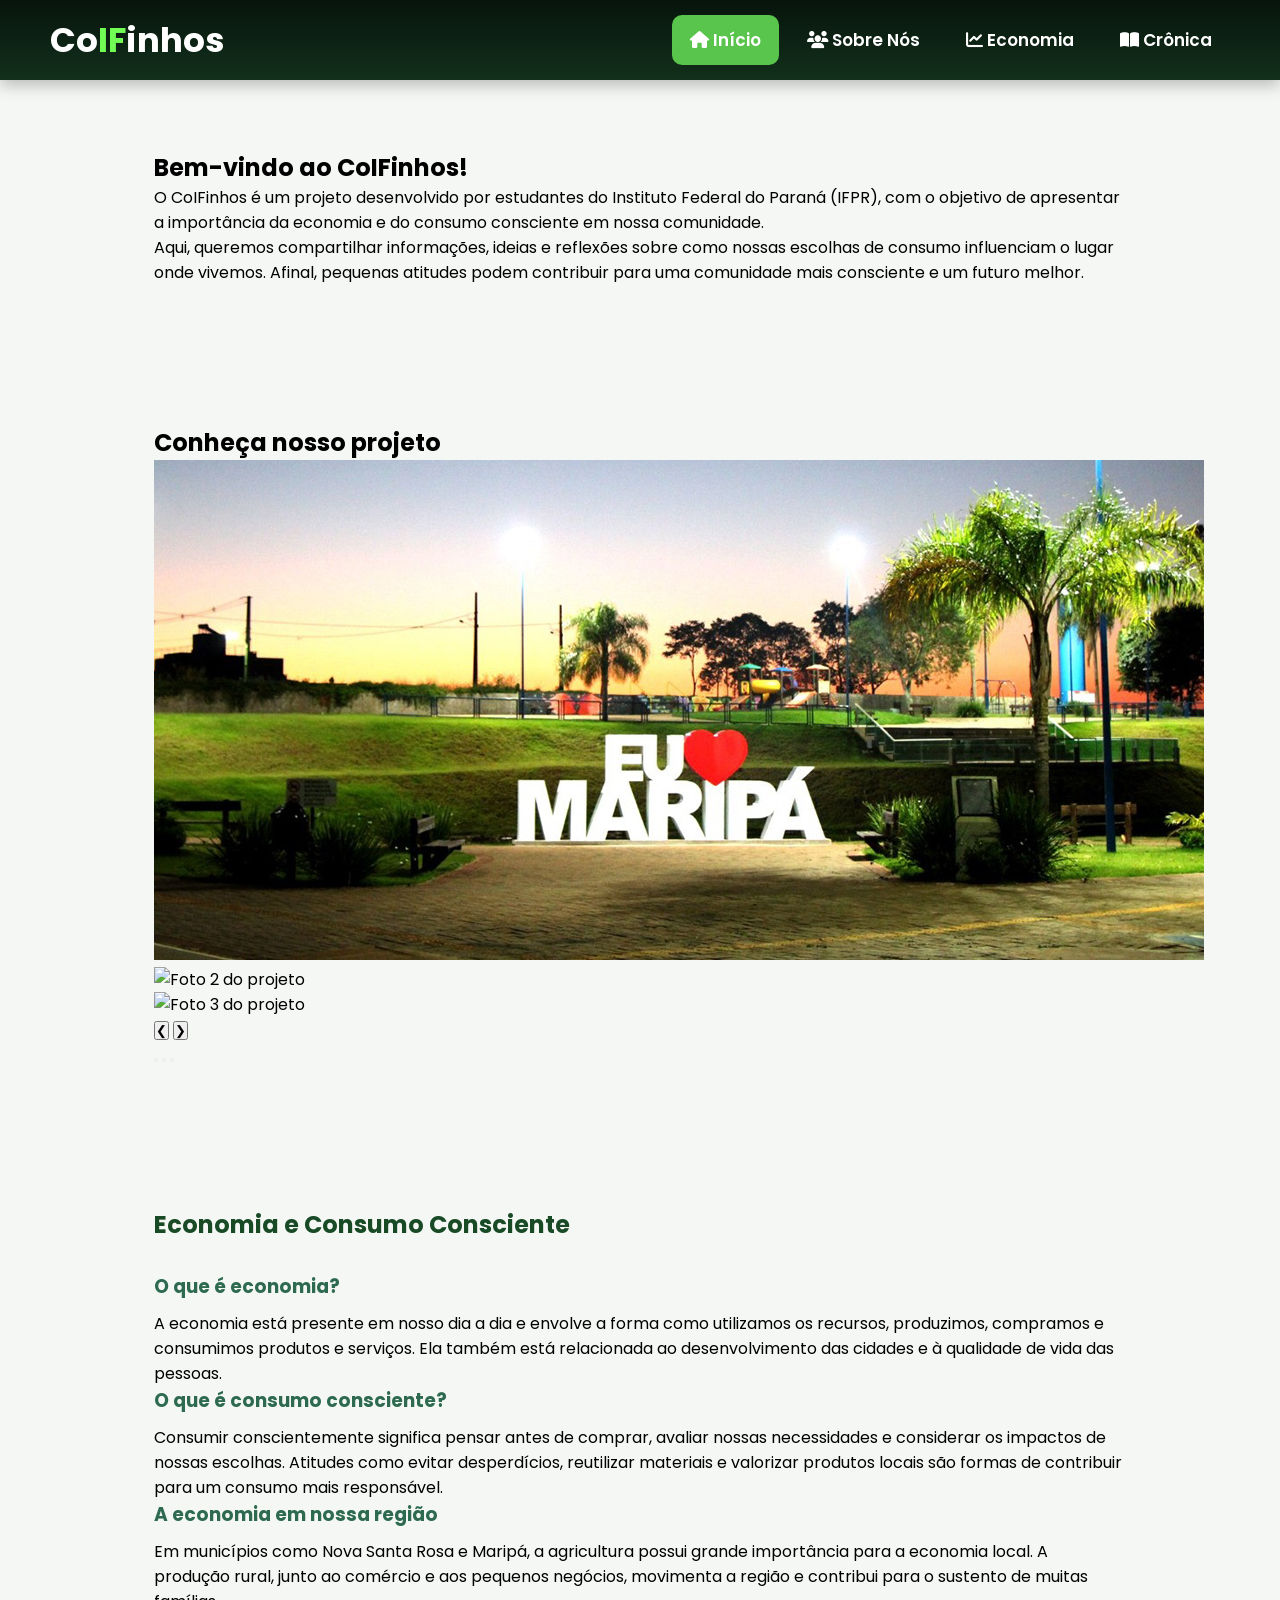
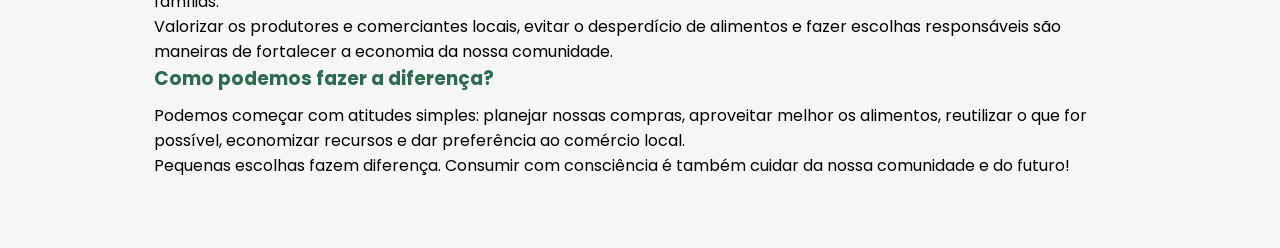
==== index.html @ 4907caf8 "Update index.html" ====
<!DOCTYPE html>
<html lang="pt-BR">

<head>
    <meta charset="UTF-8">
    <meta name="viewport" content="width=device-width, initial-scale=1.0">

    <title>CoIFinhos</title>

    <link href="https://fonts.googleapis.com/css2?family=Poppins:wght@300;400;600;700&display=swap" rel="stylesheet">

    <link rel="stylesheet" href="https://cdnjs.cloudflare.com/ajax/libs/font-awesome/6.6.0/css/all.min.css">

    <link rel="stylesheet" href="style.css">
</head>

<body>

    <header>

        <nav class="navbar">

            <h1 class="logo">Co<span>IF</span>inhos</h1>

            <ul>

                <!-- INÍCIO -->
                <li>
                    <a href="index.html" class="ativo">
                        <i class="fa-solid fa-house"></i>
                        Início
                    </a>
                </li>

                <!-- SOBRE NÓS -->
                <li class="dropdown">

                    <a href="#">
                        <i class="fa-solid fa-users"></i>
                        Sobre Nós
                    </a>

                    <ul class="submenu">

                        <li>
                            <a href="Bruno.html">Bruno</a>
                        </li>

                        <li>
                            <a href="Camile.html">Camile</a>
                        </li>

                        <li>
                            <a href="Eduarda.html">Eduarda</a>
                        </li>

                    </ul>

                </li>

                <!-- ECONOMIA -->
                <li>
                    <a href="#economia">
                        <i class="fa-solid fa-chart-line"></i>
                        Economia
                    </a>
                </li>

                <!-- CRÔNICA -->
                <li>
                    <a href="Cronica.html">
                        <i class="fa-solid fa-book-open"></i>
                        Crônica
                    </a>
                </li>

            </ul>

        </nav>

    </header>

    
<main>

    <!-- INTRODUÇÃO -->
    <section id="inicio" class="introducao">
        <h1>Bem-vindo ao CoIFinhos!</h1>

        <p>
            O CoIFinhos é um projeto desenvolvido por estudantes do
            Instituto Federal do Paraná (IFPR), com o objetivo de
            apresentar a importância da economia e do consumo consciente
            em nossa comunidade.
        </p>

        <p>
            Aqui, queremos compartilhar informações, ideias e reflexões
            sobre como nossas escolhas de consumo influenciam o lugar
            onde vivemos. Afinal, pequenas atitudes podem contribuir
            para uma comunidade mais consciente e um futuro melhor.
        </p>
    </section>


    
<!-- CARROSSEL DE FOTOS -->
<section class="secao-carrossel">
    <h2>Conheça nosso projeto</h2>

    <div class="carousel">
        <div class="carousel-track" id="track">

            <div class="carousel-slide">
                <img src="imagens/fotomaripa.jpg" alt="Foto 1 do projeto">
            </div>

            <div class="carousel-slide">
                <img src="imagens/fotonsr.jpg" alt="Foto 2 do projeto">
            </div>

            <div class="carousel-slide">
                <img src="imagens/IMG_8883.jpg" alt="Foto 3 do projeto">
            </div>

        </div>

        <button class="btn prev" id="prevBtn">&#10094;</button>
        <button class="btn next" id="nextBtn">&#10095;</button>

        <div class="indicators" id="indicators">
            <button class="dot active" data-index="0"></button>
            <button class="dot" data-index="1"></button>
            <button class="dot" data-index="2"></button>
        </div>
    </div>
</section>




    <!-- ECONOMIA E CONSUMO CONSCIENTE -->
    <section id="economia" class="economia">
        <h2>Economia e Consumo Consciente</h2>

        <h3>O que é economia?</h3>

        <p>
            A economia está presente em nosso dia a dia e envolve a forma
            como utilizamos os recursos, produzimos, compramos e
            consumimos produtos e serviços. Ela também está relacionada
            ao desenvolvimento das cidades e à qualidade de vida das
            pessoas.
        </p>

        <h3>O que é consumo consciente?</h3>

        <p>
            Consumir conscientemente significa pensar antes de comprar,
            avaliar nossas necessidades e considerar os impactos de
            nossas escolhas. Atitudes como evitar desperdícios,
            reutilizar materiais e valorizar produtos locais são formas
            de contribuir para um consumo mais responsável.
        </p>

        <h3>A economia em nossa região</h3>

        <p>
            Em municípios como Nova Santa Rosa e Maripá, a agricultura
            possui grande importância para a economia local. A produção
            rural, junto ao comércio e aos pequenos negócios, movimenta
            a região e contribui para o sustento de muitas famílias.
        </p>

        <p>
            Valorizar os produtores e comerciantes locais, evitar o
            desperdício de alimentos e fazer escolhas responsáveis são
            maneiras de fortalecer a economia da nossa comunidade.
        </p>

        <h3>Como podemos fazer a diferença?</h3>

        <p>
            Podemos começar com atitudes simples: planejar nossas
            compras, aproveitar melhor os alimentos, reutilizar o que
            for possível, economizar recursos e dar preferência ao
            comércio local.
        </p>

        <p class="frase-final">
            Pequenas escolhas fazem diferença. Consumir com consciência
            é também cuidar da nossa comunidade e do futuro!
        </p>
    </section>

</main>
---- style.css ----
*{
    margin:0;
    padding:0;
    box-sizing:border-box;
}

html{
    scroll-behavior:smooth;
}

body{
    font-family:'Poppins',sans-serif;
    background:#f4f7f4;
}

/* Barra */

.navbar{
    background:linear-gradient(180deg,#07140c,#12301b);
    height:80px;
    display:flex;
    justify-content:space-between;
    align-items:center;
    padding:0 50px;
    box-shadow:0 5px 15px rgba(0,0,0,.25);
    position:sticky;
    top:0;
    z-index:1000;
}

/* Logo */

.logo{
    color:white;
    font-size:34px;
}

.logo span{
    color:#72ff55;
}

/* Menu */

.navbar ul{
    list-style:none;
    display:flex;
    align-items:center;
    gap:10px;
}

.navbar ul li{
    position:relative;
}

.navbar a{
    text-decoration:none;
    color:white;
    font-size:17px;
    font-weight:600;
    padding:12px 18px;
    border-radius:10px;
    display:block;
    transition:.3s;
}

.navbar a:hover{
    background:rgba(255,255,255,.15);
}

.ativo{
    background:#59c54d;
}

/* Submenu */

.submenu{
    display:none !important;
    position:absolute;
    top:52px;
    left:0;
    background:white;
    border-radius:10px;
    min-width:180px;
    box-shadow:0 5px 20px rgba(0,0,0,.2);
    overflow:hidden;
}

.dropdown:hover .submenu{
    display:block !important;
}

.submenu li{
    width:100%;
}

.submenu a{
    color:#184a25;
    padding:12px;
}

.submenu a:hover{
    background:#dff5df;
}

/* Conteúdo */

section{
    padding:70px 12%;
}

.inicio{
    text-align:center;
}

.inicio h2{
    font-size:38px;
    color:#184a25;
}

.inicio p{
    margin-top:20px;
    font-size:18px;
    color:#555;
}

#sobre h2,
#economia h2{
    margin-bottom:30px;
    color:#184a25;
}

h3{
    margin-bottom:10px;
    color:#2d6a4f;
}

.pagina-sobre section{
    padding:25px 28px;
}

.pagina-sobre #sobre{
    padding-bottom:10px;
}

.pagina-sobre #onde-vivemos{
    padding-top:10px;
}

.pagina-sobre #sobre h2,
.pagina-sobre #onde-vivemos h2{
    margin-bottom:25px;
    color:#184a25;
}

.pagina-sobre h3{
    margin-bottom:10px;
    color:#2d6a4f;
}

.pagina-sobre h4{
    margin-bottom:3px;
}

.pagina-sobre p{
    margin-bottom:5px;
}

.objetivo {
    max-width: 900px;
    margin: 30px auto;
    padding: 0 20px;
    text-align: justify;
    line-height: 1.8;
    font-family: 'Poppins', sans-serif;
    font-size: 16px;
}
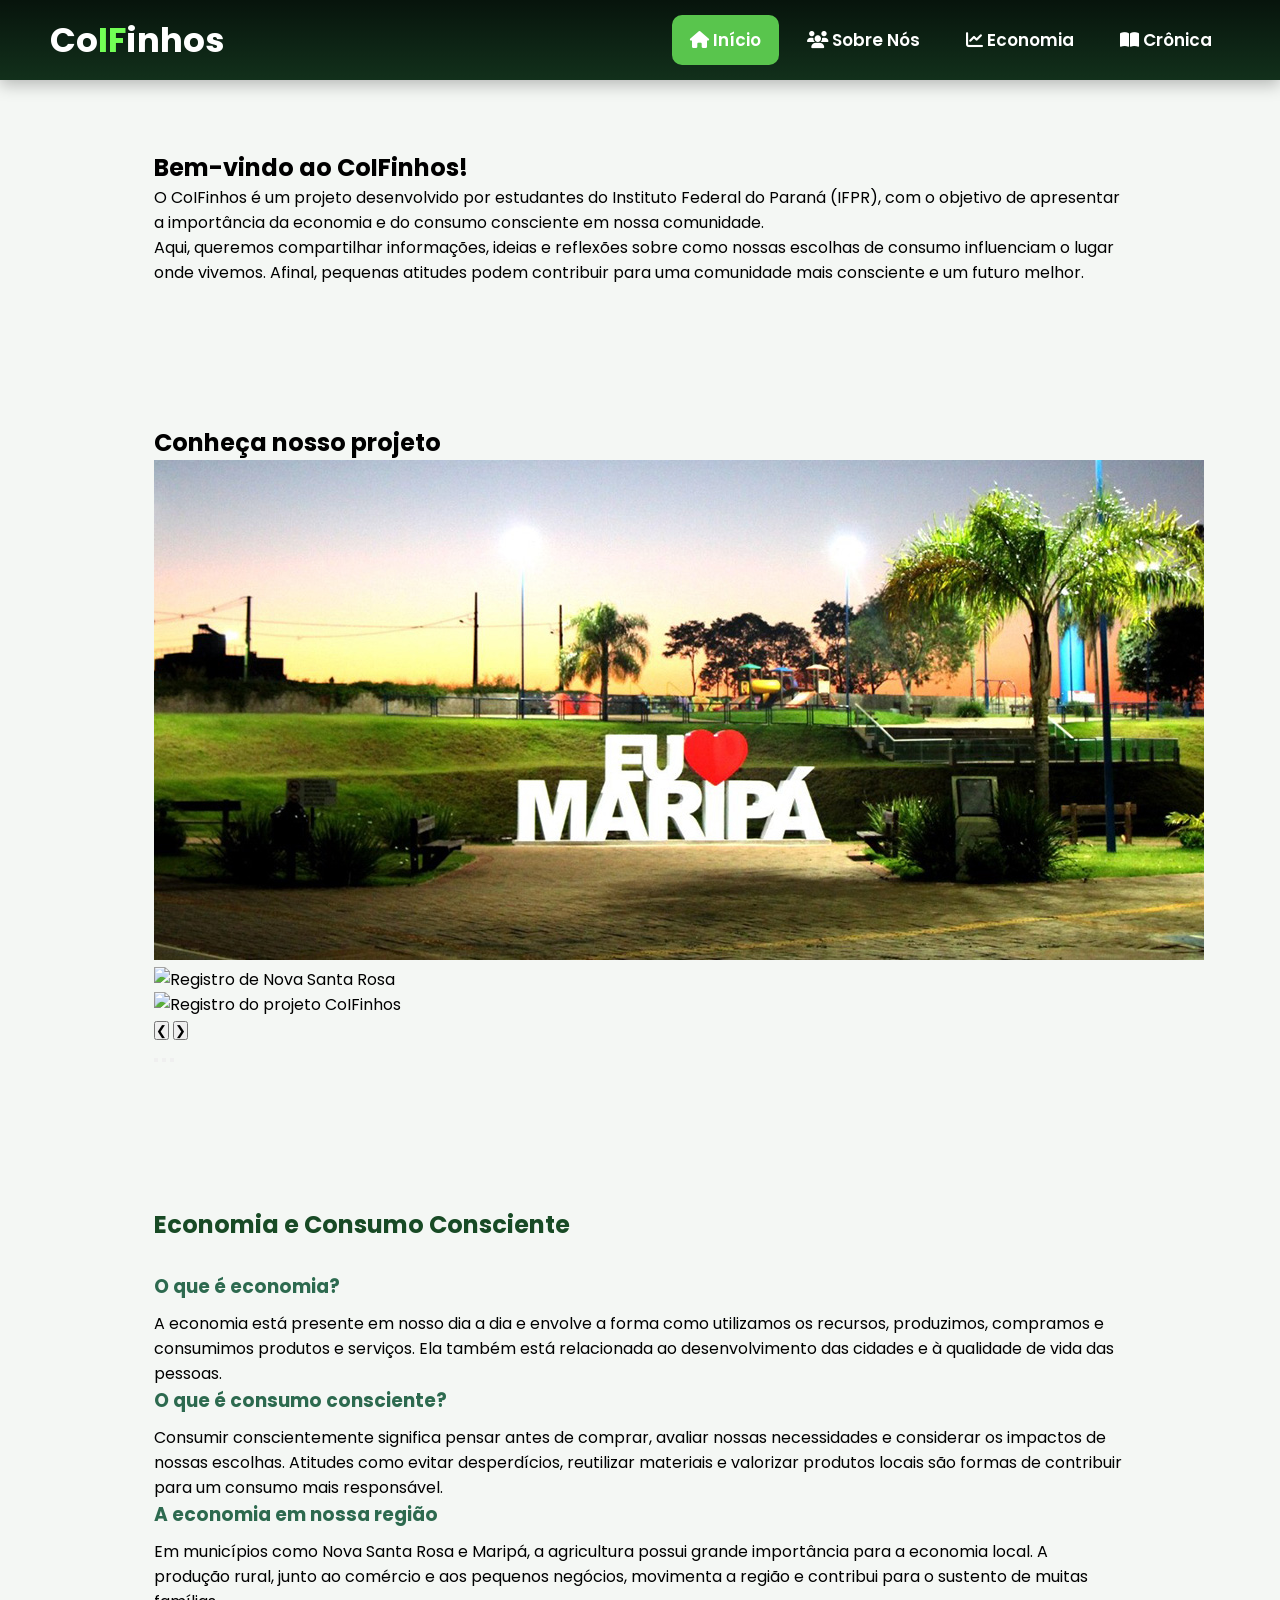
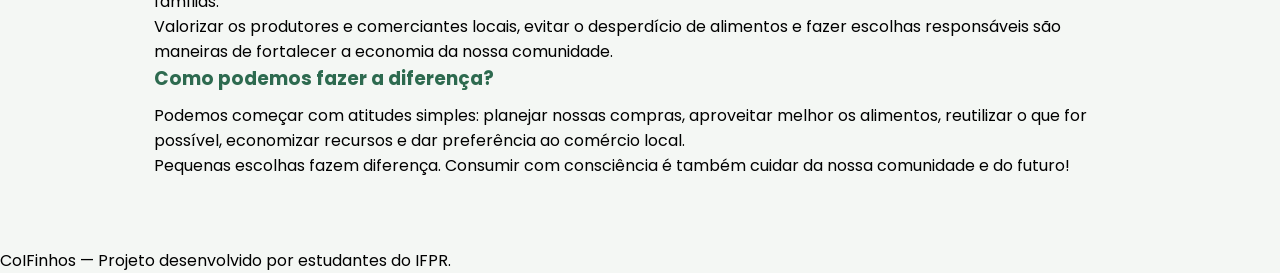
==== commit 84093db2: "Update index.html" ====
--- a/index.html
+++ b/index.html
@@ -13,79 +13,61 @@
     <link rel="stylesheet" href="https://cdnjs.cloudflare.com/ajax/libs/font-awesome/6.6.0/css/all.min.css">
 
     <link rel="stylesheet" href="style.css">
+
+    <script src="script.js" defer></script>
 </head>
 
 <body>
 
-    <header>
+<header>
+    <nav class="navbar">
 
-        <nav class="navbar">
+        <h1 class="logo">Co<span>IF</span>inhos</h1>
 
-            <h1 class="logo">Co<span>IF</span>inhos</h1>
+        <ul>
+            <li>
+                <a href="index.html" class="ativo">
+                    <i class="fa-solid fa-house"></i>
+                    Início
+                </a>
+            </li>
 
-            <ul>
+            <li class="dropdown">
+                <a href="#">
+                    <i class="fa-solid fa-users"></i>
+                    Sobre Nós
+                </a>
 
-                <!-- INÍCIO -->
-                <li>
-                    <a href="index.html" class="ativo">
-                        <i class="fa-solid fa-house"></i>
-                        Início
-                    </a>
-                </li>
+                <ul class="submenu">
+                    <li><a href="Bruno.html">Bruno</a></li>
+                    <li><a href="Camile.html">Camile</a></li>
+                    <li><a href="Eduarda.html">Eduarda</a></li>
+                </ul>
+            </li>
 
-                <!-- SOBRE NÓS -->
-                <li class="dropdown">
+            <li>
+                <a href="#economia">
+                    <i class="fa-solid fa-chart-line"></i>
+                    Economia
+                </a>
+            </li>
 
-                    <a href="#">
-                        <i class="fa-solid fa-users"></i>
-                        Sobre Nós
-                    </a>
+            <li>
+                <a href="Cronica.html">
+                    <i class="fa-solid fa-book-open"></i>
+                    Crônica
+                </a>
+            </li>
+        </ul>
 
-                    <ul class="submenu">
+    </nav>
+</header>
 
-                        <li>
-                            <a href="Bruno.html">Bruno</a>
-                        </li>
-
-                        <li>
-                            <a href="Camile.html">Camile</a>
-                        </li>
-
-                        <li>
-                            <a href="Eduarda.html">Eduarda</a>
-                        </li>
-
-                    </ul>
-
-                </li>
-
-                <!-- ECONOMIA -->
-                <li>
-                    <a href="#economia">
-                        <i class="fa-solid fa-chart-line"></i>
-                        Economia
-                    </a>
-                </li>
-
-                <!-- CRÔNICA -->
-                <li>
-                    <a href="Cronica.html">
-                        <i class="fa-solid fa-book-open"></i>
-                        Crônica
-                    </a>
-                </li>
-
-            </ul>
-
-        </nav>
-
-    </header>
-
-    
 <main>
 
     <!-- INTRODUÇÃO -->
     <section id="inicio" class="introducao">
+
         <h1>Bem-vindo ao CoIFinhos!</h1>
 
         <p>
@@ -101,47 +83,53 @@
             onde vivemos. Afinal, pequenas atitudes podem contribuir
             para uma comunidade mais consciente e um futuro melhor.
         </p>
+
     </section>
 
+    <!-- CARROSSEL -->
+    <section class="secao-carrossel">
 
-    
-<!-- CARROSSEL DE FOTOS -->
-<section class="secao-carrossel">
-    <h2>Conheça nosso projeto</h2>
+        <h2>Conheça nosso projeto</h2>
 
-    <div class="carousel">
-        <div class="carousel-track" id="track">
+        <div class="carousel">
 
-            <div class="carousel-slide">
-                <img src="imagens/fotomaripa.jpg" alt="Foto 1 do projeto">
+            <div class="carousel-track" id="track">
+
+                <div class="carousel-slide">
+                    <img src="imagens/fotomaripa.jpg" alt="Registro de Maripá">
+                </div>
+
+                <div class="carousel-slide">
+                    <img src="imagens/fotonsr.jpg" alt="Registro de Nova Santa Rosa">
+                </div>
+
+                <div class="carousel-slide">
+                    <img src="imagens/IMG_8883.jpg" alt="Registro do projeto CoIFinhos">
+                </div>
+
             </div>
 
-            <div class="carousel-slide">
-                <img src="imagens/fotonsr.jpg" alt="Foto 2 do projeto">
-            </div>
+            <button class="btn prev" id="prevBtn" aria-label="Foto anterior">
+                &#10094;
+            </button>
 
-            <div class="carousel-slide">
-                <img src="imagens/IMG_8883.jpg" alt="Foto 3 do projeto">
+            <button class="btn next" id="nextBtn" aria-label="Próxima foto">
+                &#10095;
+            </button>
+
+            <div class="indicators" id="indicators">
+                <button class="dot active" data-index="0" aria-label="Foto 1"></button>
+                <button class="dot" data-index="1" aria-label="Foto 2"></button>
+                <button class="dot" data-index="2" aria-label="Foto 3"></button>
             </div>
 
         </div>
 
-        <button class="btn prev" id="prevBtn">&#10094;</button>
-        <button class="btn next" id="nextBtn">&#10095;</button>
-
-        <div class="indicators" id="indicators">
-            <button class="dot active" data-index="0"></button>
-            <button class="dot" data-index="1"></button>
-            <button class="dot" data-index="2"></button>
-        </div>
-    </div>
-</section>
-
-
-
+    </section>
 
     <!-- ECONOMIA E CONSUMO CONSCIENTE -->
     <section id="economia" class="economia">
+
         <h2>Economia e Consumo Consciente</h2>
 
         <h3>O que é economia?</h3>
@@ -192,10 +180,14 @@
             Pequenas escolhas fazem diferença. Consumir com consciência
             é também cuidar da nossa comunidade e do futuro!
         </p>
+
     </section>
 
 </main>
 
+<footer>
+    <p>CoIFinhos — Projeto desenvolvido por estudantes do IFPR.</p>
+</footer>
 
-
-   
+</body>
+</html>
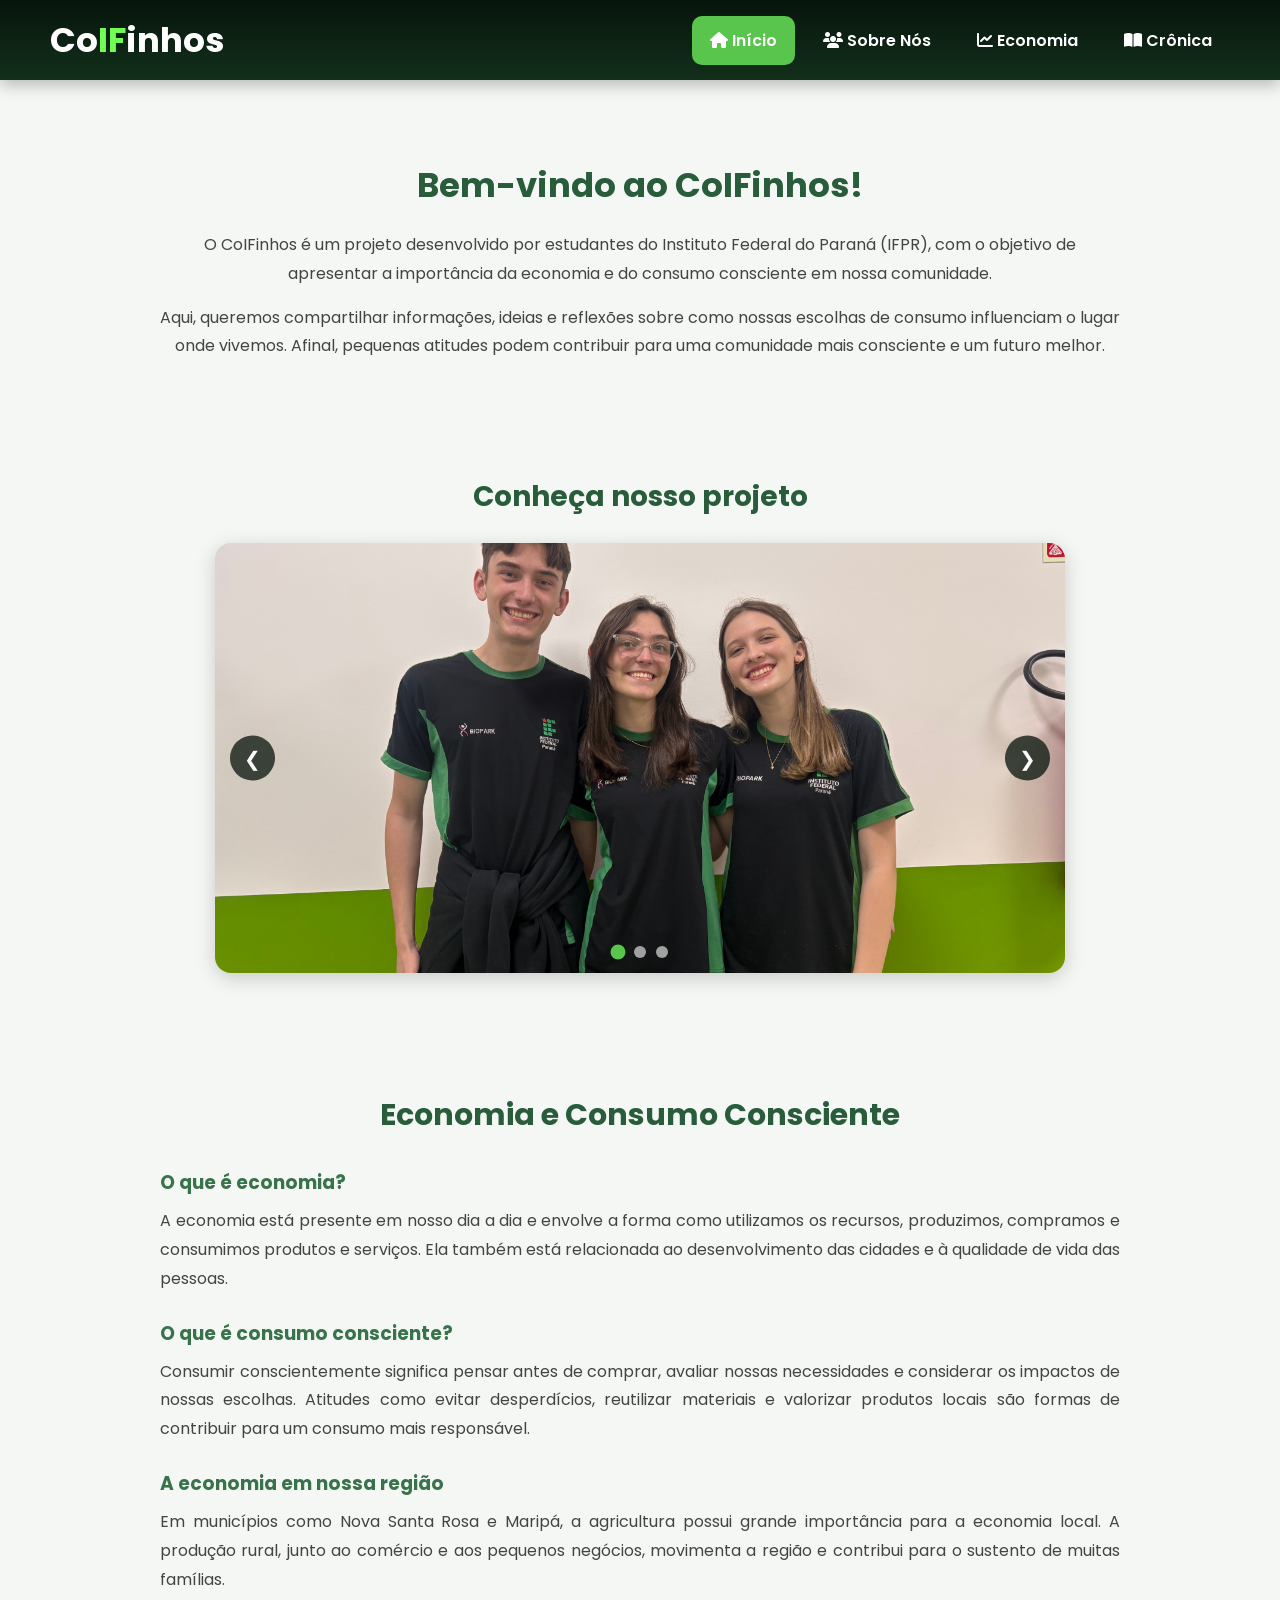
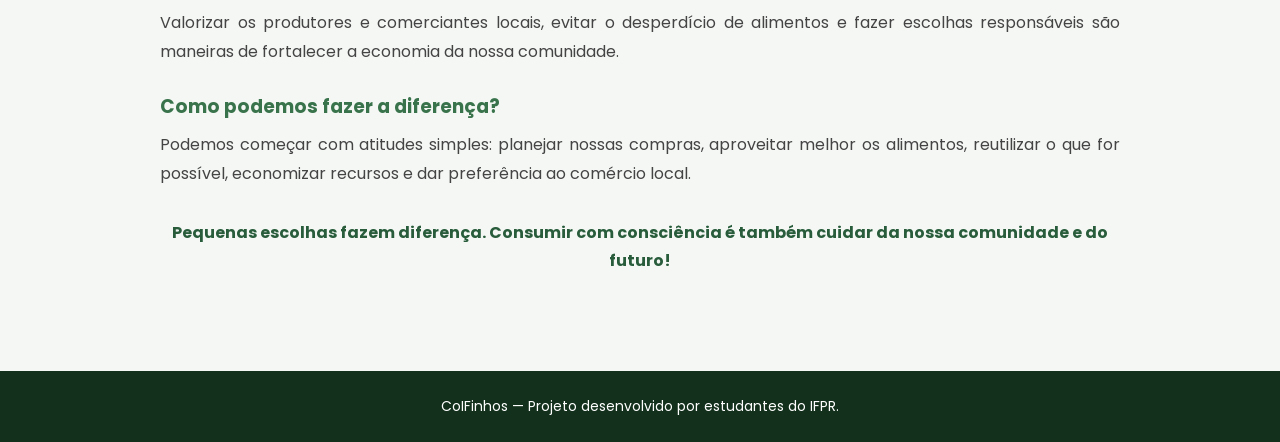
==== commit 01680bb1: "Update index.html" ====
--- a/index.html
+++ b/index.html
@@ -95,17 +95,18 @@
 
             <div class="carousel-track" id="track">
 
+                 <div class="carousel-slide">
+                    <img src="imagens/IMG_8883.jpeg" alt="Registro do projeto CoIFinhos">
+                </div>
+
                 <div class="carousel-slide">
                     <img src="imagens/fotomaripa.jpg" alt="Registro de Maripá">
                 </div>
 
                 <div class="carousel-slide">
-                    <img src="imagens/fotonsr.jpg" alt="Registro de Nova Santa Rosa">
+                    <img src="imagens/fotonsr.webp" alt="Registro de Nova Santa Rosa">
                 </div>
-
-                <div class="carousel-slide">
-                    <img src="imagens/IMG_8883.jpg" alt="Registro do projeto CoIFinhos">
-                </div>
+                
 
             </div>
 
--- a/style.css
+++ b/style.css
@@ -1,176 +1,403 @@
-*{
-    margin:0;
-    padding:0;
-    box-sizing:border-box;
-}
-
-html{
-    scroll-behavior:smooth;
-}
-
-body{
-    font-family:'Poppins',sans-serif;
-    background:#f4f7f4;
-}
-
-/* Barra */
-
-.navbar{
-    background:linear-gradient(180deg,#07140c,#12301b);
-    height:80px;
-    display:flex;
-    justify-content:space-between;
-    align-items:center;
-    padding:0 50px;
-    box-shadow:0 5px 15px rgba(0,0,0,.25);
-    position:sticky;
-    top:0;
-    z-index:1000;
-}
-
-/* Logo */
-
-.logo{
-    color:white;
-    font-size:34px;
-}
-
-.logo span{
-    color:#72ff55;
-}
-
-/* Menu */
-
-.navbar ul{
-    list-style:none;
-    display:flex;
-    align-items:center;
-    gap:10px;
-}
-
-.navbar ul li{
-    position:relative;
-}
-
-.navbar a{
-    text-decoration:none;
-    color:white;
-    font-size:17px;
-    font-weight:600;
-    padding:12px 18px;
-    border-radius:10px;
-    display:block;
-    transition:.3s;
-}
-
-.navbar a:hover{
-    background:rgba(255,255,255,.15);
-}
-
-.ativo{
-    background:#59c54d;
-}
-
-/* Submenu */
-
-.submenu{
-    display:none !important;
-    position:absolute;
-    top:52px;
-    left:0;
-    background:white;
-    border-radius:10px;
-    min-width:180px;
-    box-shadow:0 5px 20px rgba(0,0,0,.2);
-    overflow:hidden;
-}
-
-.dropdown:hover .submenu{
-    display:block !important;
-}
-
-.submenu li{
-    width:100%;
-}
-
-.submenu a{
-    color:#184a25;
-    padding:12px;
-}
-
-.submenu a:hover{
-    background:#dff5df;
-}
-
-/* Conteúdo */
-
-section{
-    padding:70px 12%;
-}
-
-.inicio{
-    text-align:center;
-}
-
-.inicio h2{
-    font-size:38px;
-    color:#184a25;
-}
-
-.inicio p{
-    margin-top:20px;
-    font-size:18px;
-    color:#555;
-}
-
-#sobre h2,
-#economia h2{
-    margin-bottom:30px;
-    color:#184a25;
-}
-
-h3{
-    margin-bottom:10px;
-    color:#2d6a4f;
-}
-
-.pagina-sobre section{
-    padding:25px 28px;
-}
-
-.pagina-sobre #sobre{
-    padding-bottom:10px;
-}
-
-.pagina-sobre #onde-vivemos{
-    padding-top:10px;
-}
-
-.pagina-sobre #sobre h2,
-.pagina-sobre #onde-vivemos h2{
-    margin-bottom:25px;
-    color:#184a25;
-}
-
-.pagina-sobre h3{
-    margin-bottom:10px;
-    color:#2d6a4f;
-}
-
-.pagina-sobre h4{
-    margin-bottom:3px;
-}
-
-.pagina-sobre p{
-    margin-bottom:5px;
-}
-
-.objetivo {
-    max-width: 900px;
-    margin: 30px auto;
-    padding: 0 20px;
+
+/* CONFIGURAÇÕES GERAIS */
+* {
+    margin: 0;
+    padding: 0;
+    box-sizing: border-box;
+}
+
+html {
+    scroll-behavior: smooth;
+}
+
+body {
+    font-family: 'Poppins', sans-serif;
+    background: #f4f7f4;
+    color: #444;
+}
+
+section {
+    padding: 70px 12%;
+}
+
+/* BARRA DE NAVEGAÇÃO */
+.navbar {
+    background: linear-gradient(180deg, #07140c, #12301b);
+    min-height: 80px;
+    display: flex;
+    justify-content: space-between;
+    align-items: center;
+    padding: 12px 50px;
+    box-shadow: 0 5px 15px rgba(0,0,0,.25);
+    position: sticky;
+    top: 0;
+    z-index: 1000;
+}
+
+/* LOGO */
+.logo {
+    color: white;
+    font-size: 34px;
+}
+
+.logo span {
+    color: #72ff55;
+}
+
+/* MENU PRINCIPAL */
+.navbar > ul {
+    list-style: none;
+    display: flex;
+    align-items: center;
+    gap: 10px;
+}
+
+.navbar > ul > li {
+    position: relative;
+}
+
+.navbar a {
+    text-decoration: none;
+    color: white;
+    font-size: 16px;
+    font-weight: 600;
+    padding: 12px 18px;
+    border-radius: 10px;
+    display: block;
+    transition: .3s;
+}
+
+.navbar a:hover {
+    background: rgba(255,255,255,.15);
+}
+
+.navbar a.ativo {
+    background: #59c54d;
+}
+
+/* SUBMENU */
+.navbar .submenu {
+    display: none;
+    position: absolute;
+    top: 100%;
+    left: 0;
+    background: white;
+    border-radius: 10px;
+    min-width: 180px;
+    box-shadow: 0 5px 20px rgba(0,0,0,.2);
+    list-style: none;
+    overflow: hidden;
+    padding: 5px 0;
+}
+
+.dropdown:hover .submenu,
+.dropdown:focus-within .submenu {
+    display: block;
+}
+
+.submenu li {
+    width: 100%;
+}
+
+.navbar .submenu a {
+    color: #184a25;
+    padding: 12px 16px;
+}
+
+.navbar .submenu a:hover {
+    background: #dff5df;
+}
+
+/* INTRODUÇÃO */
+.introducao {
+    max-width: 1000px;
+    margin: 40px auto;
+    padding: 40px 20px;
+    text-align: center;
+}
+
+.introducao h1 {
+    color: #285c3b;
+    margin-bottom: 20px;
+    font-size: 34px;
+}
+
+.introducao p {
+    line-height: 1.8;
+    margin-bottom: 15px;
+    font-size: 16px;
+}
+
+/* CARROSSEL */
+.secao-carrossel {
+    max-width: 1000px;
+    margin: 30px auto 60px;
+    padding: 20px;
+    text-align: center;
+}
+
+.secao-carrossel h2 {
+    color: #285c3b;
+    margin-bottom: 25px;
+    font-size: 28px;
+}
+
+.carousel {
+    position: relative;
+    width: 100%;
+    max-width: 850px;
+    height: 430px;
+    margin: auto;
+    overflow: hidden;
+    border-radius: 16px;
+    box-shadow: 0 5px 20px rgba(0,0,0,.18);
+    background: #e5eee6;
+}
+
+.carousel-track {
+    display: flex;
+    height: 100%;
+    transition: transform .5s ease-in-out;
+}
+
+.carousel-slide {
+    min-width: 100%;
+    height: 100%;
+}
+
+.carousel-slide img {
+    width: 100%;
+    height: 100%;
+    display: block;
+    object-fit: cover;
+}
+
+/* BOTÕES DO CARROSSEL */
+.carousel .btn {
+    position: absolute;
+    top: 50%;
+    transform: translateY(-50%);
+    width: 45px;
+    height: 45px;
+    border: none;
+    border-radius: 50%;
+    background: rgba(7,20,12,.75);
+    color: white;
+    font-size: 20px;
+    cursor: pointer;
+    transition: .3s;
+    z-index: 2;
+}
+
+.carousel .btn:hover {
+    background: #59c54d;
+}
+
+.carousel .prev {
+    left: 15px;
+}
+
+.carousel .next {
+    right: 15px;
+}
+
+/* INDICADORES */
+.indicators {
+    position: absolute;
+    bottom: 15px;
+    left: 50%;
+    transform: translateX(-50%);
+    display: flex;
+    gap: 10px;
+    z-index: 2;
+}
+
+.dot {
+    width: 12px;
+    height: 12px;
+    border: none;
+    border-radius: 50%;
+    background: rgba(255,255,255,.6);
+    cursor: pointer;
+    transition: .3s;
+}
+
+.dot.active {
+    background: #59c54d;
+    transform: scale(1.25);
+}
+
+/* ECONOMIA */
+.economia {
+    max-width: 1000px;
+    margin: 40px auto;
+    padding: 40px 20px;
+}
+
+.economia h2 {
+    color: #285c3b;
+    text-align: center;
+    margin-bottom: 30px;
+    font-size: 30px;
+}
+
+.economia h3 {
+    color: #39734b;
+    margin-top: 25px;
+    margin-bottom: 10px;
+}
+
+.economia p {
+    line-height: 1.8;
+    margin-bottom: 15px;
     text-align: justify;
+}
+
+.frase-final {
+    color: #285c3b;
+    font-weight: bold;
+    text-align: center !important;
+    margin-top: 30px;
+}
+
+/* PÁGINAS INDIVIDUAIS */
+.pagina-sobre section {
+    padding: 30px 12%;
+}
+
+.pagina-sobre #sobre {
+    padding-bottom: 20px;
+}
+
+.pagina-sobre #onde-vivemos {
+    padding-top: 20px;
+    padding-bottom: 60px;
+}
+
+.pagina-sobre h2 {
+    margin-bottom: 25px;
+    color: #184a25;
+    font-size: 28px;
+}
+
+.pagina-sobre h3 {
+    margin-bottom: 15px;
+    color: #2d6a4f;
+    font-size: 23px;
+}
+
+.pagina-sobre h4 {
+    margin-top: 20px;
+    margin-bottom: 5px;
+    color: #285c3b;
+}
+
+.pagina-sobre p {
     line-height: 1.8;
-    font-family: 'Poppins', sans-serif;
+    margin-bottom: 12px;
+    text-align: justify;
+}
+
+/* CRÔNICA */
+#cronica {
+    padding: 70px 12%;
+}
+
+#cronica h2 {
+    margin-bottom: 30px;
+    color: #184a25;
+}
+
+.conteudo-cronica {
+    max-width: 1000px;
+    margin: auto;
+    padding: 20px 0;
+}
+
+.conteudo-cronica h3 {
+    color: #184a25;
+    font-size: 24px;
+    margin-bottom: 20px;
+    text-align: center;
+}
+
+.conteudo-cronica p {
+    color: #555;
     font-size: 16px;
-}
+    line-height: 1.9;
+    text-align: justify;
+}
+
+/* RODAPÉ */
+footer {
+    background: #12301b;
+    color: white;
+    text-align: center;
+    padding: 25px 15px;
+    font-size: 14px;
+}
+
+/* RESPONSIVIDADE */
+@media (max-width: 768px) {
+
+    .navbar {
+        flex-direction: column;
+        gap: 12px;
+        padding: 15px;
+    }
+
+    .logo {
+        font-size: 30px;
+    }
+
+    .navbar > ul {
+        flex-wrap: wrap;
+        justify-content: center;
+        gap: 3px;
+    }
+
+    .navbar a {
+        font-size: 13px;
+        padding: 10px;
+    }
+
+    .carousel {
+        height: 280px;
+    }
+
+    .introducao h1 {
+        font-size: 27px;
+    }
+
+    .secao-carrossel h2 {
+        font-size: 23px;
+    }
+
+    .pagina-sobre section,
+    section {
+        padding: 35px 7%;
+    }
+
+    .economia h2 {
+        font-size: 25px;
+    }
+}
+
+@media (max-width: 450px) {
+
+    .carousel {
+        height: 220px;
+    }
+
+    .carousel .btn {
+        width: 35px;
+        height: 35px;
+        font-size: 16px;
+    }
+
+    .navbar a {
+        font-size: 12px;
+        padding: 8px;
+    }
+}
+
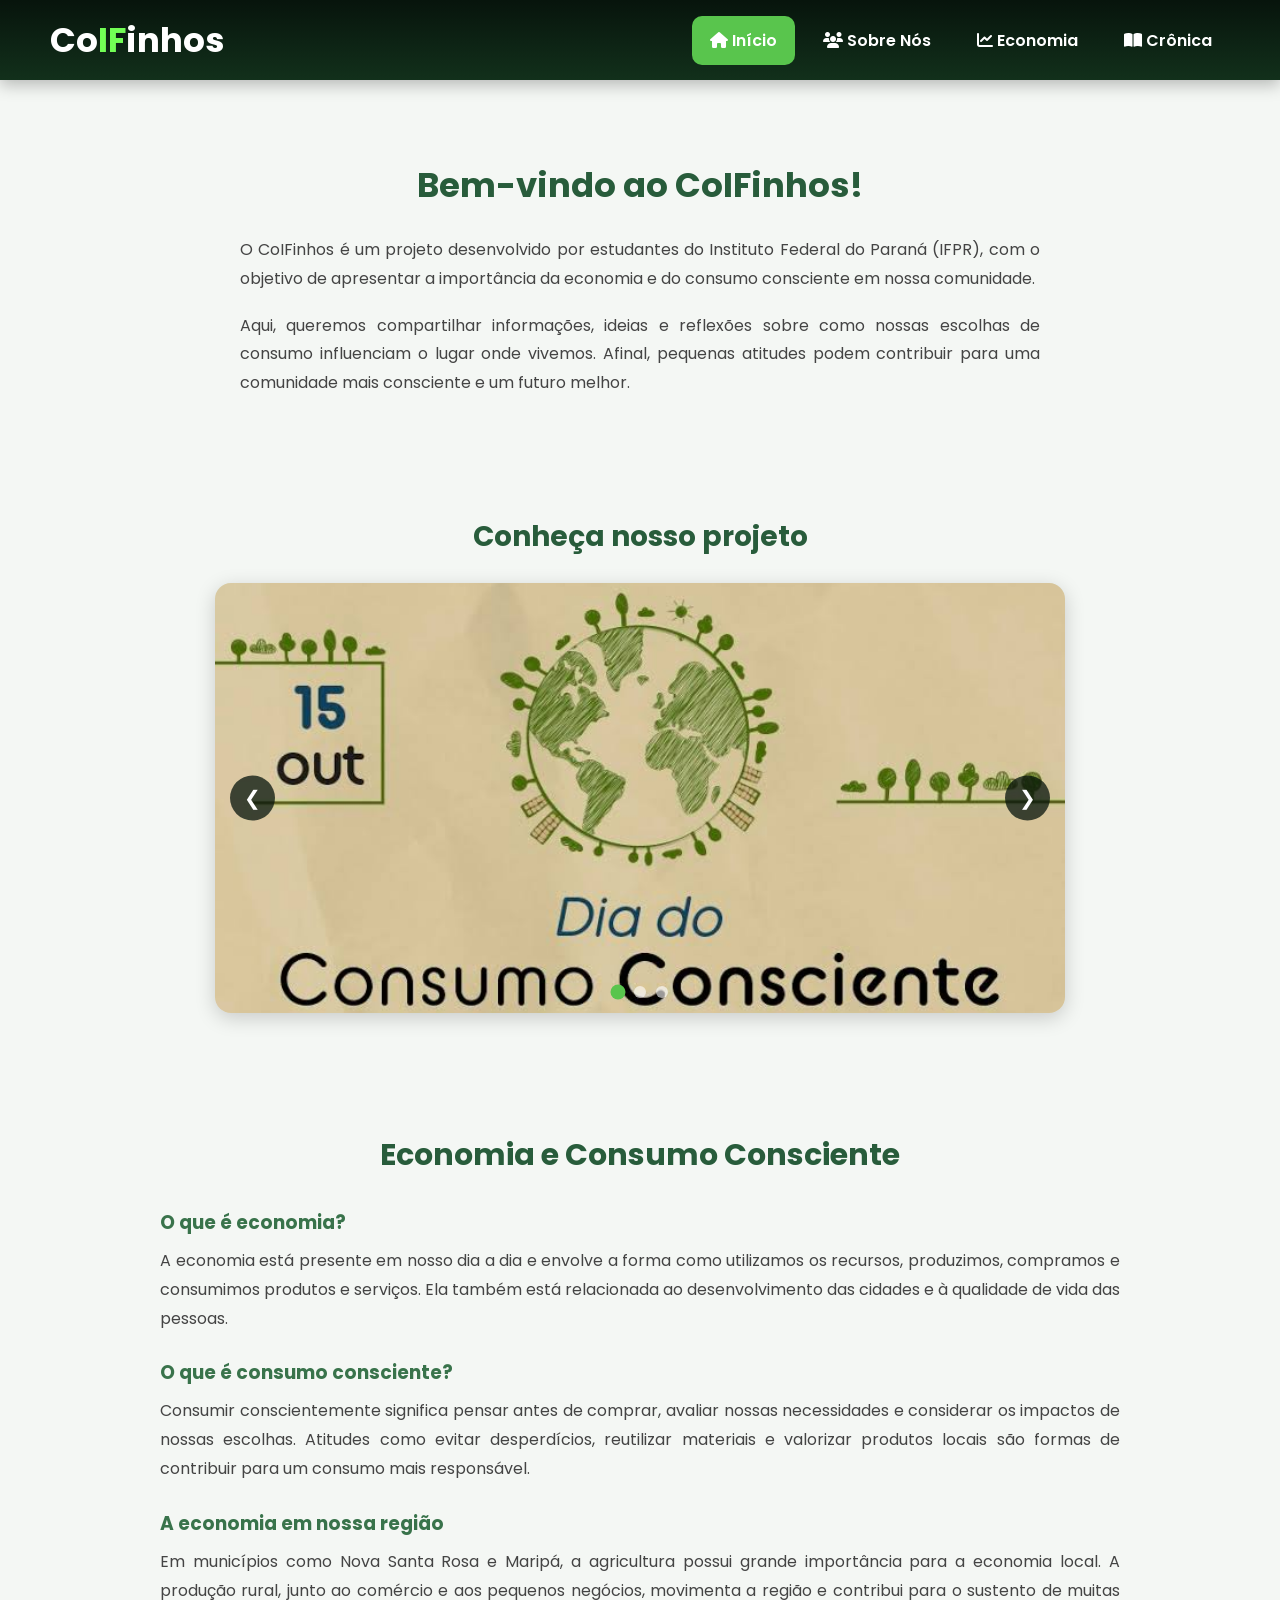
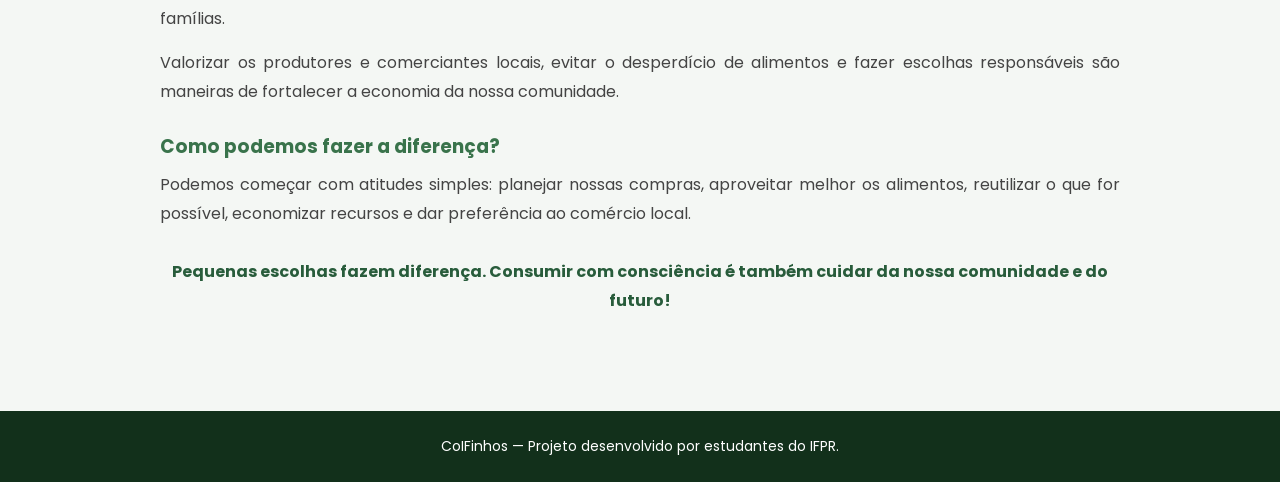
==== commit 019f9813: "Update index.html" ====
--- a/index.html
+++ b/index.html
@@ -96,6 +96,10 @@
             <div class="carousel-track" id="track">
 
                  <div class="carousel-slide">
+                    <img src="imagens/1000054167.jpg" alt="Registro consumo consciente">
+                </div>
+
+                 <div class="carousel-slide">
                     <img src="imagens/IMG_8883.jpeg" alt="Registro do projeto CoIFinhos">
                 </div>
 
--- a/style.css
+++ b/style.css
@@ -110,23 +110,26 @@
 
 /* INTRODUÇÃO */
 .introducao {
-    max-width: 1000px;
+    max-width: 900px;
     margin: 40px auto;
-    padding: 40px 20px;
+    padding: 40px 30px;
     text-align: center;
 }
 
 .introducao h1 {
     color: #285c3b;
-    margin-bottom: 20px;
+    margin-bottom: 25px;
     font-size: 34px;
 }
 
 .introducao p {
+    max-width: 800px;
+    margin: 0 auto 18px;
     line-height: 1.8;
-    margin-bottom: 15px;
     font-size: 16px;
-}
+    text-align: justify;
+}
+
 
 /* CARROSSEL */
 .secao-carrossel {
@@ -170,7 +173,30 @@
     height: 100%;
     display: block;
     object-fit: cover;
-}
+} 
+
+/* AJUSTE INDIVIDUAL DAS FOTOS */
+
+/* Foto consumo consciente */
+.carousel-slide:nth-child(1) img {
+    object-position: center;
+}  
+
+/* Foto nós três */
+.carousel-slide:nth-child(2) img {
+    object-position: center 35%;
+}
+
+/* Foto Maripá */
+.carousel-slide:nth-child(3) img {
+    object-position: center;
+}
+
+/* Foto Nova Santa Rosa */
+.carousel-slide:nth-child(4) img {
+    object-position: center 85%;
+}  
+
 
 /* BOTÕES DO CARROSSEL */
 .carousel .btn {
@@ -337,7 +363,31 @@
     font-size: 14px;
 }
 
+
 /* RESPONSIVIDADE */
+
+/* Ajustes para telas médias */
+@media (max-width: 900px) {
+
+    .navbar {
+        padding: 12px 20px;
+    }
+
+    .navbar a {
+        padding: 10px;
+        font-size: 14px;
+    }
+
+    section {
+        padding: 50px 7%;
+    }
+
+    .carousel {
+        height: 380px;
+    }
+}
+
+/* Ajustes para celulares e tablets */
 @media (max-width: 768px) {
 
     .navbar {
@@ -358,35 +408,59 @@
 
     .navbar a {
         font-size: 13px;
-        padding: 10px;
-    }
-
-    .carousel {
-        height: 280px;
+        padding: 9px;
+    }
+
+    .introducao {
+        margin: 20px auto;
+        padding: 30px 20px;
     }
 
     .introducao h1 {
-        font-size: 27px;
+        font-size: clamp(25px, 5vw, 32px);
+    }
+
+    .introducao p,
+    .economia p {
+        font-size: 15px;
+    }
+
+    .secao-carrossel {
+        padding: 20px 7%;
     }
 
     .secao-carrossel h2 {
         font-size: 23px;
+    }
+
+    .carousel {
+        height: 300px;
+    }
+
+    .economia h2 {
+        font-size: 25px;
     }
 
     .pagina-sobre section,
     section {
         padding: 35px 7%;
     }
-
-    .economia h2 {
-        font-size: 25px;
-    }
-}
-
+}
+
+/* Ajustes para celulares pequenos */
 @media (max-width: 450px) {
 
+    .logo {
+        font-size: 27px;
+    }
+
+    .navbar a {
+        font-size: 12px;
+        padding: 8px;
+    }
+
     .carousel {
-        height: 220px;
+        height: 230px;
     }
 
     .carousel .btn {
@@ -395,9 +469,20 @@
         font-size: 16px;
     }
 
-    .navbar a {
+    .introducao h1 {
+        font-size: 25px;
+    }
+
+    .introducao p,
+    .economia p {
+        font-size: 14px;
+    }
+
+    .economia h2 {
+        font-size: 23px;
+    }
+
+    footer {
         font-size: 12px;
-        padding: 8px;
-    }
-}
-
+    }
+}
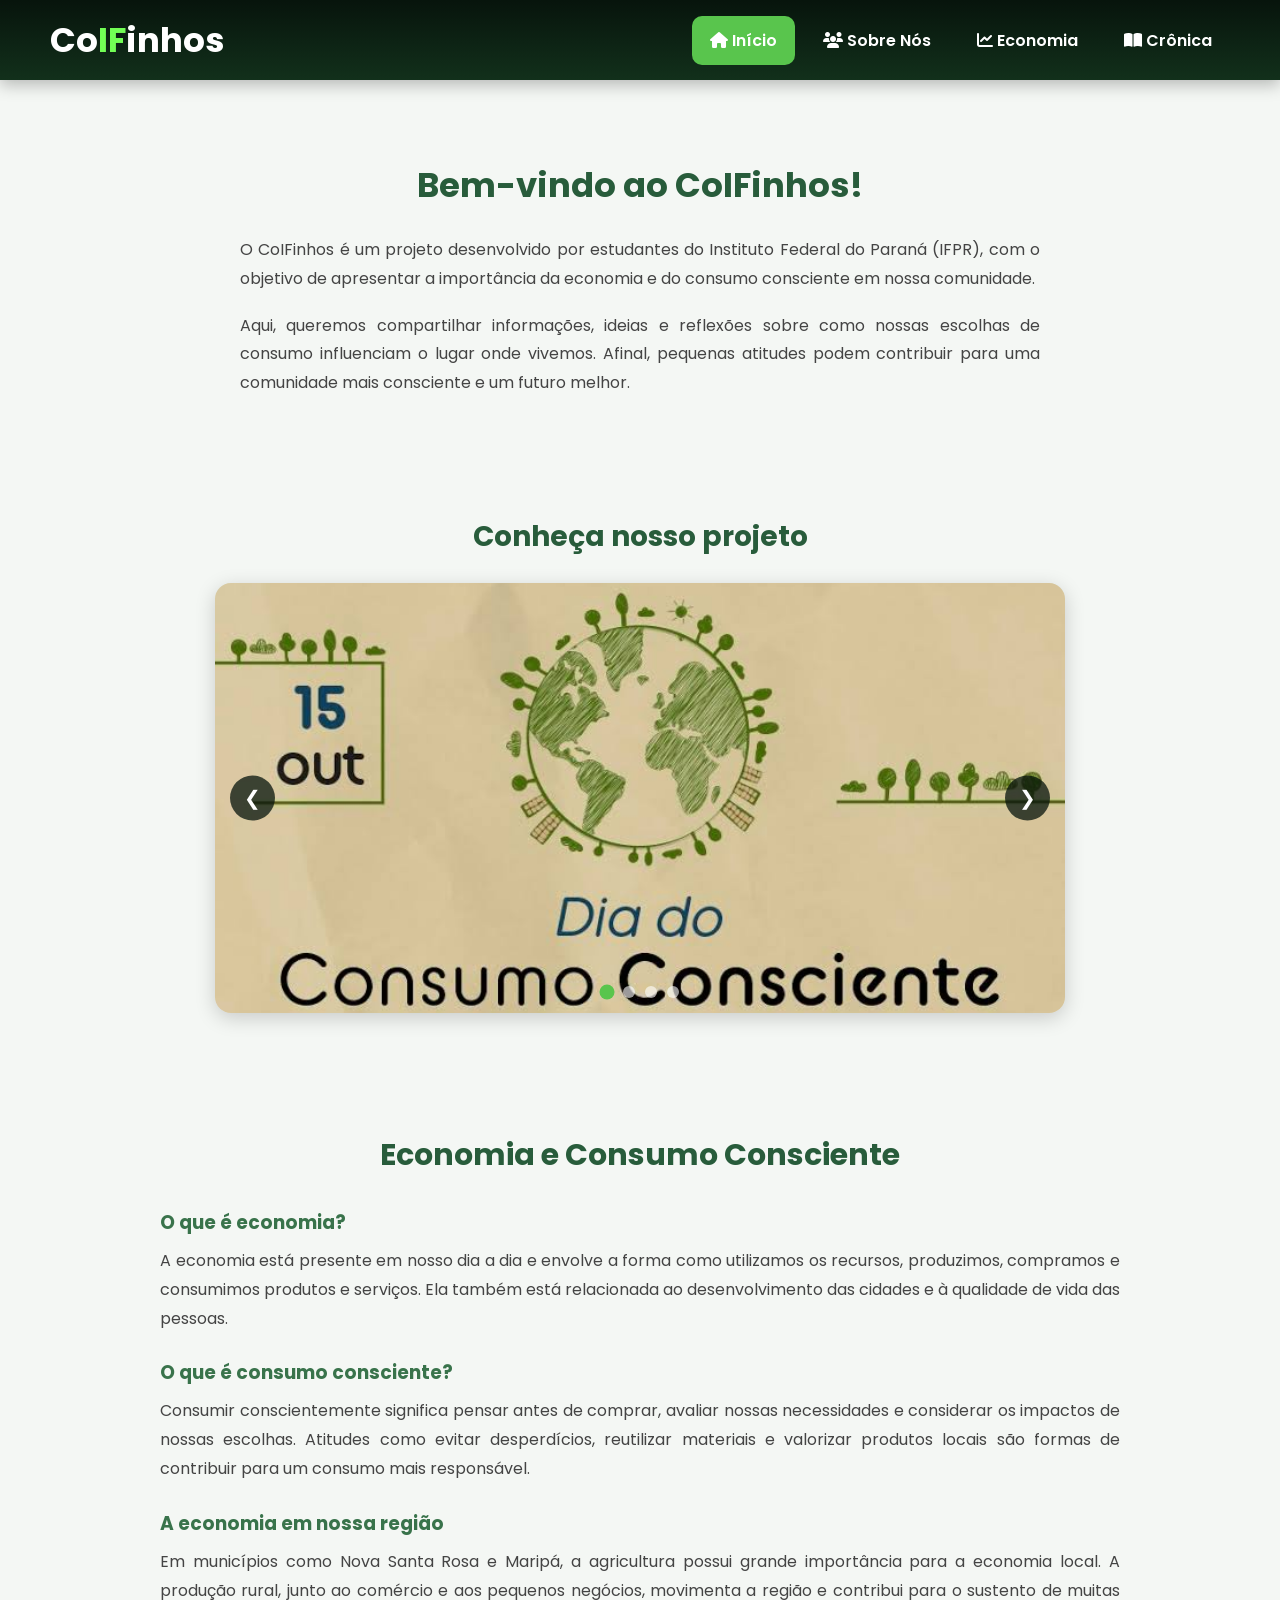
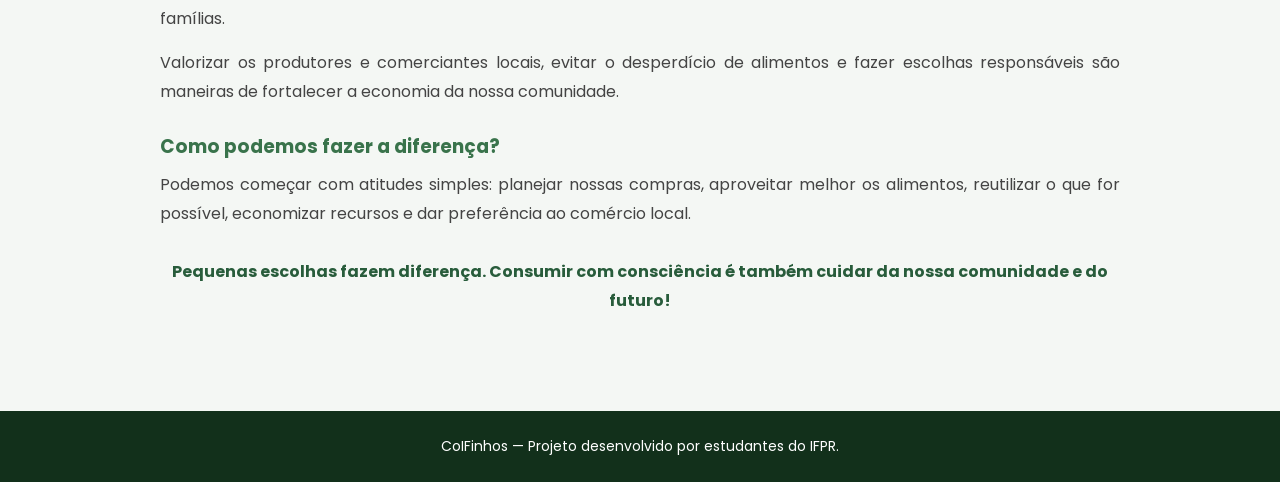
==== commit 07b85e78: "Update index.html" ====
--- a/index.html
+++ b/index.html
@@ -122,11 +122,12 @@
                 &#10095;
             </button>
 
-            <div class="indicators" id="indicators">
-                <button class="dot active" data-index="0" aria-label="Foto 1"></button>
-                <button class="dot" data-index="1" aria-label="Foto 2"></button>
-                <button class="dot" data-index="2" aria-label="Foto 3"></button>
-            </div>
+<div class="indicators" id="indicators">
+    <button class="dot active" data-index="0" aria-label="Foto 1"></button>
+    <button class="dot" data-index="1" aria-label="Foto 2"></button>
+    <button class="dot" data-index="2" aria-label="Foto 3"></button>
+    <button class="dot" data-index="3" aria-label="Foto 4"></button>
+</div>
 
         </div>
 
--- a/style.css
+++ b/style.css
@@ -324,6 +324,8 @@
     text-align: justify;
 }
 
+
+
 /* CRÔNICA */
 #cronica {
     padding: 70px 12%;
@@ -343,7 +345,7 @@
 .conteudo-cronica h3 {
     color: #184a25;
     font-size: 24px;
-    margin-bottom: 20px;
+    margin-bottom: 25px;
     text-align: center;
 }
 
@@ -352,6 +354,7 @@
     font-size: 16px;
     line-height: 1.9;
     text-align: justify;
+    margin-bottom: 22px;
 }
 
 /* RODAPÉ */
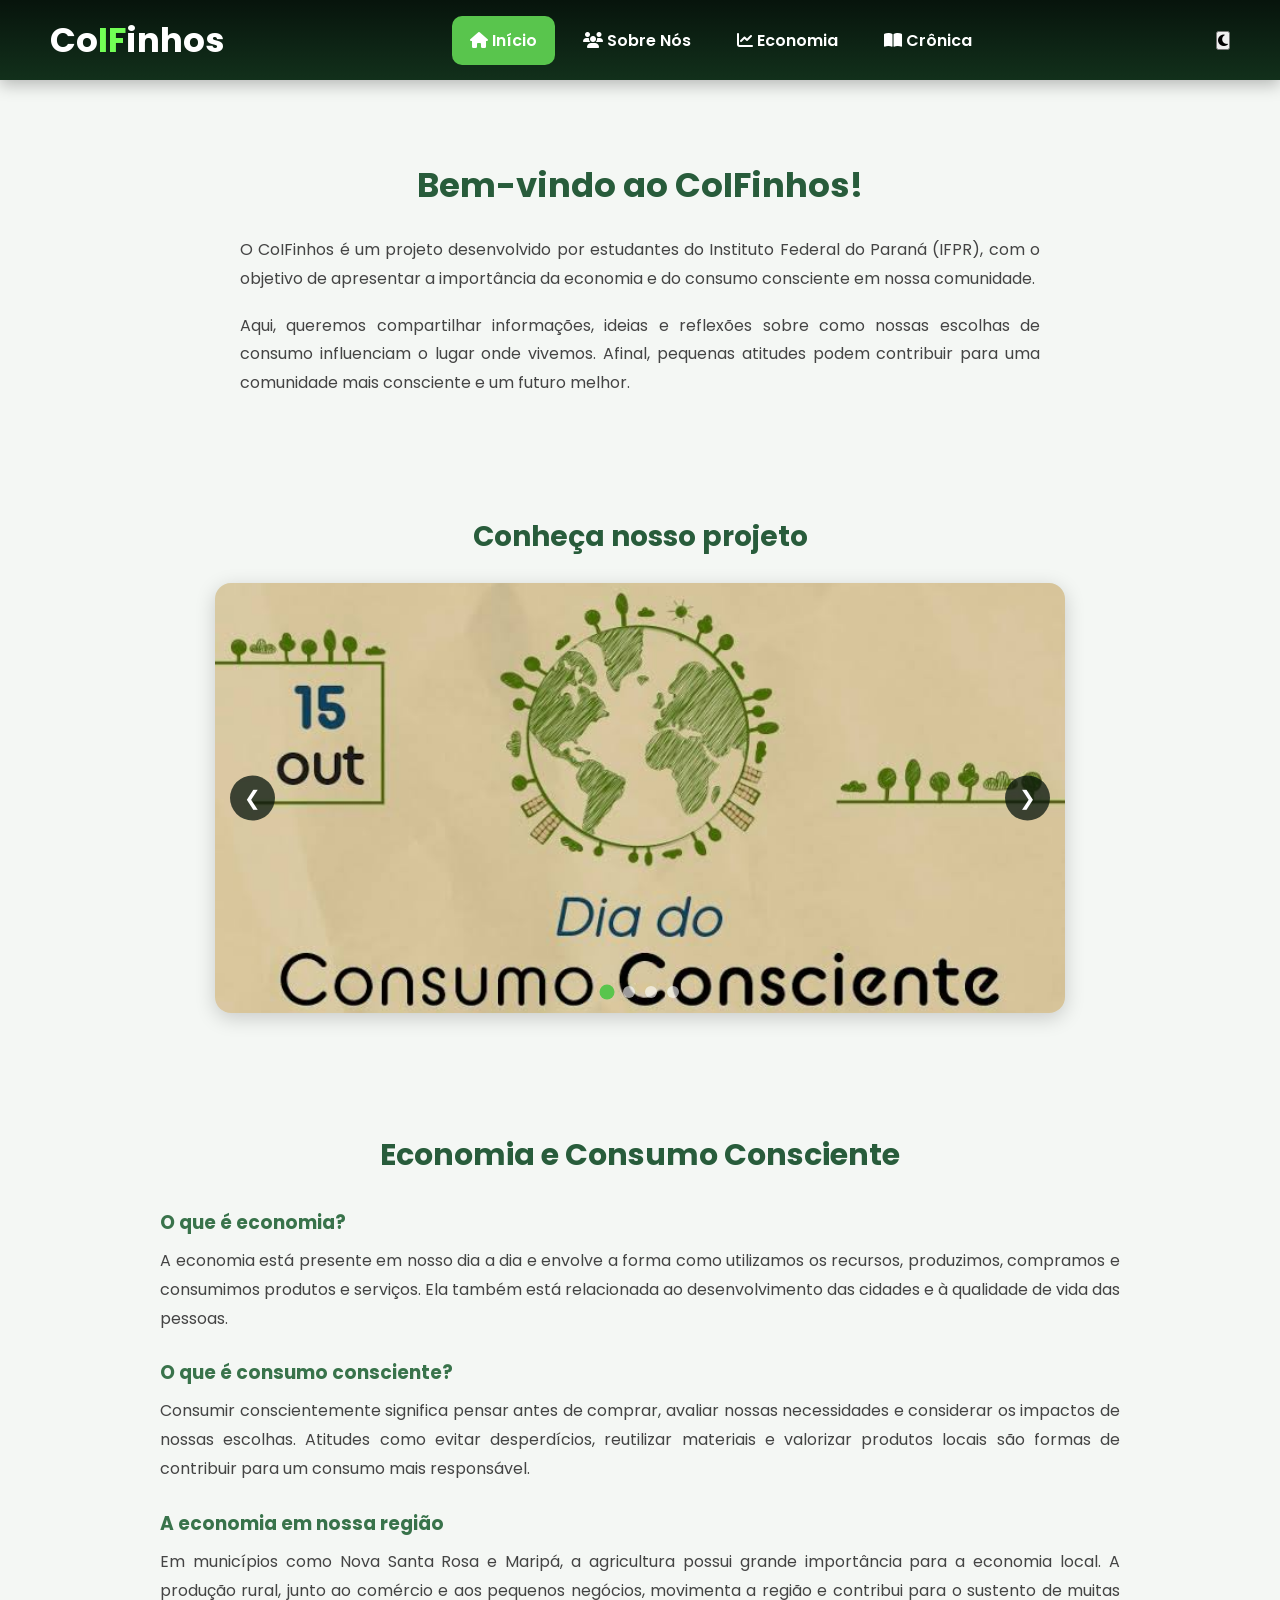
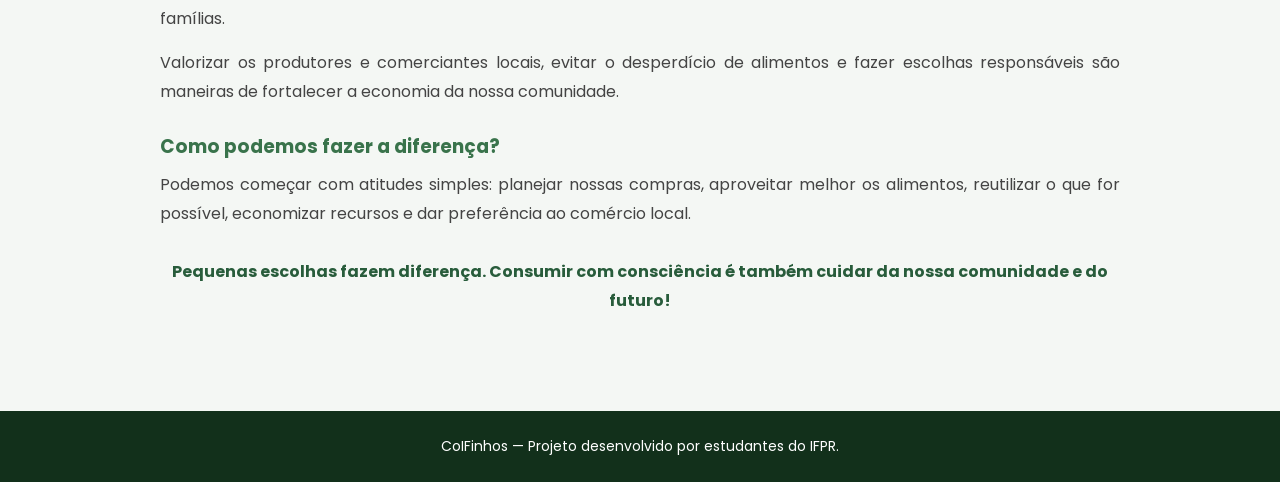
==== commit 1e218bfe: "Update index.html" ====
--- a/index.html
+++ b/index.html
@@ -60,6 +60,10 @@
             </li>
         </ul>
 
+        <button id="tema-btn" class="tema-btn" aria-label="Ativar modo noturno">
+            <i class="fa-solid fa-moon"></i>
+        </button>
+        
     </nav>
 </header>
 
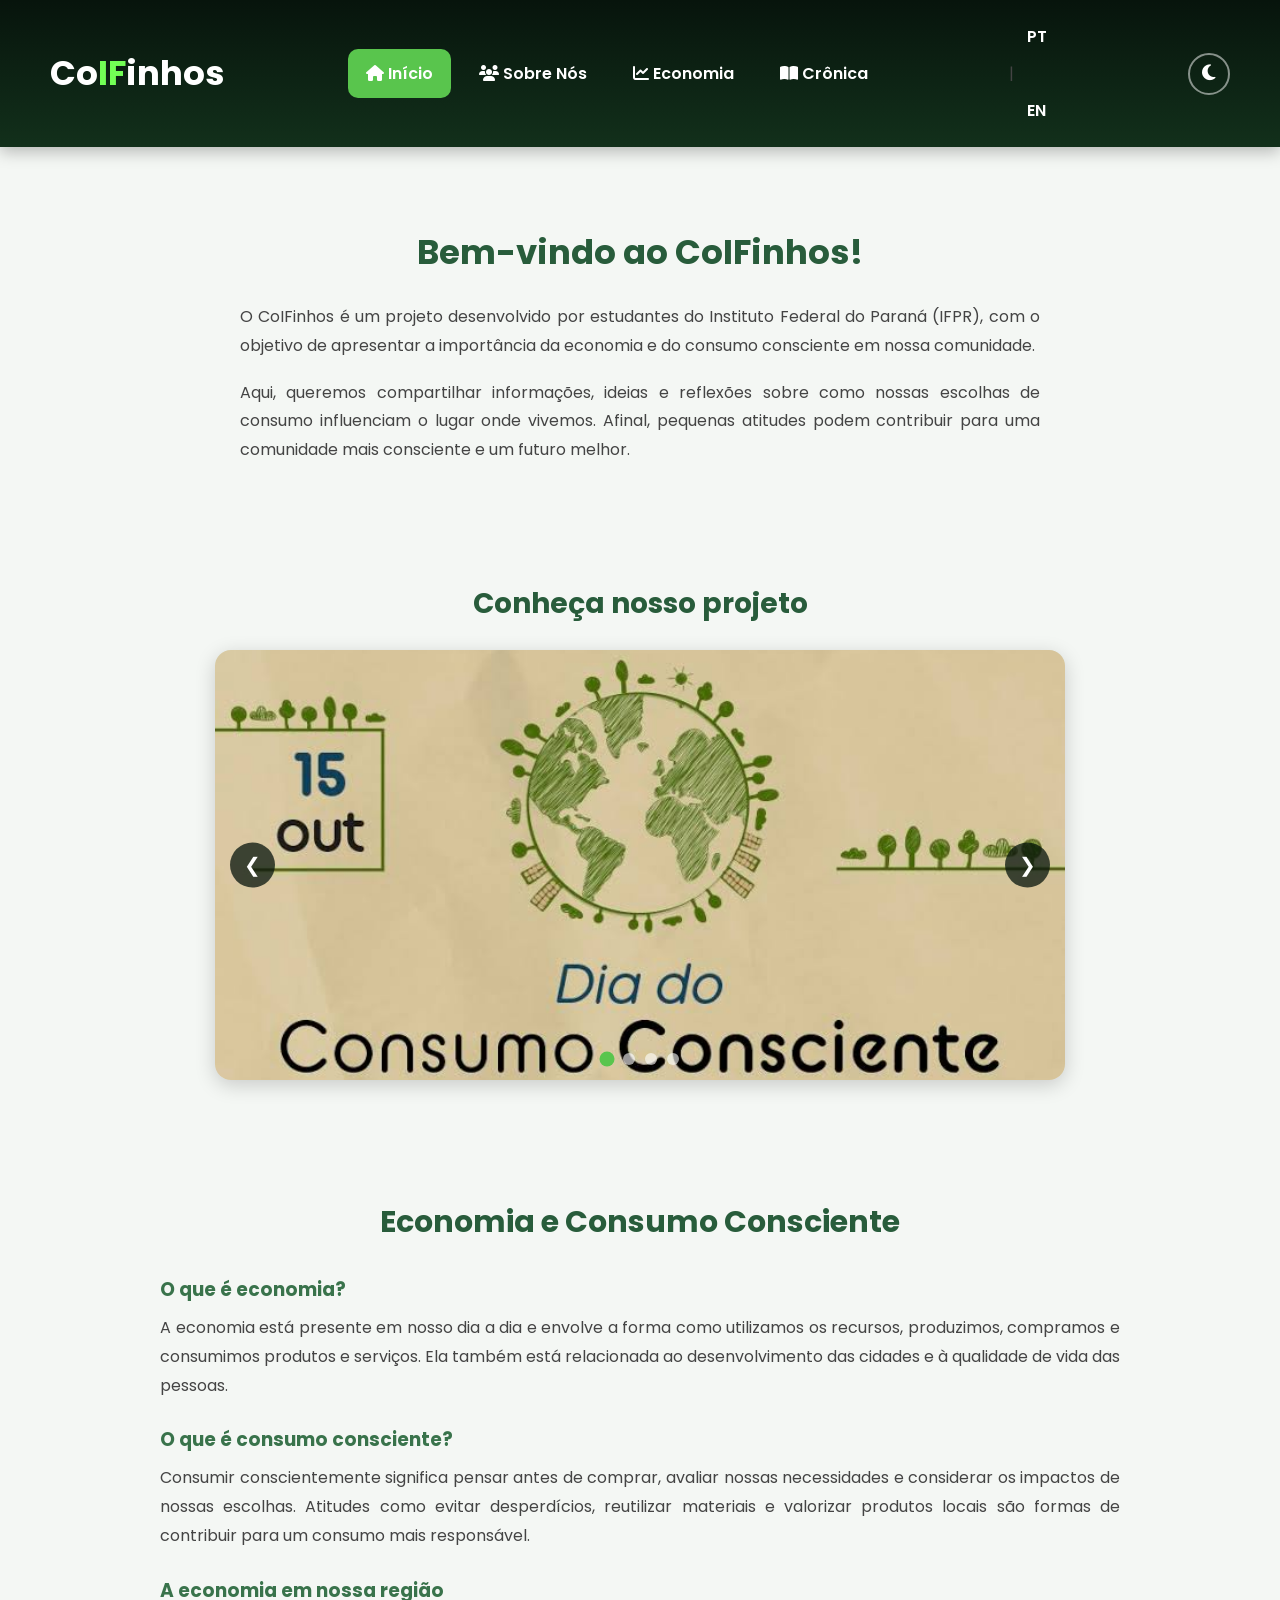
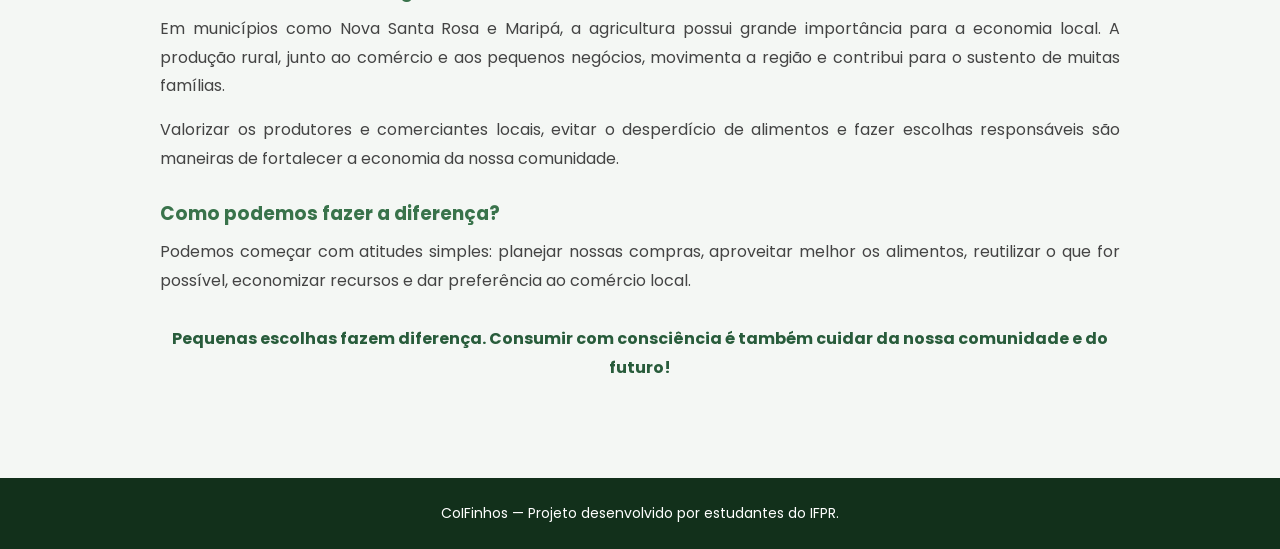
==== commit aaf1f25d: "Update index.html" ====
--- a/index.html
+++ b/index.html
@@ -60,9 +60,15 @@
             </li>
         </ul>
 
-        <button id="tema-btn" class="tema-btn" aria-label="Ativar modo noturno">
-            <i class="fa-solid fa-moon"></i>
-        </button>
+        <div class="idioma">
+    <a href="index.html" class="idioma-ativo">PT</a>
+    <span>|</span>
+    <a href="index-en.html">EN</a>
+</div>
+
+<button id="tema-btn" class="tema-btn" aria-label="Ativar modo noturno">
+    <i class="fa-solid fa-moon"></i>
+</button>
         
     </nav>
 </header>
--- a/style.css
+++ b/style.css
@@ -488,4 +488,87 @@
     footer {
         font-size: 12px;
     }
-}
+} 
+
+
+/* BOTÃO DE MODO NOTURNO */
+.tema-btn {
+    background: transparent;
+    border: 2px solid rgba(255,255,255,.5);
+    color: white;
+    width: 42px;
+    height: 42px;
+    border-radius: 50%;
+    cursor: pointer;
+    font-size: 18px;
+    transition: .3s;
+    flex-shrink: 0;
+}
+
+.tema-btn:hover {
+    background: #59c54d;
+    border-color: #59c54d;
+}
+
+/* TRANSIÇÃO ENTRE OS TEMAS */
+body,
+section,
+.introducao,
+.economia,
+.conteudo-cronica,
+.pagina-sobre {
+    transition: background-color .3s, color .3s;
+}
+
+/* MODO NOTURNO */
+body.dark-mode {
+    background: #142019;
+    color: #e0e9e1;
+}
+
+.dark-mode .introducao h1,
+.dark-mode .secao-carrossel h2,
+.dark-mode .economia h2,
+.dark-mode .economia h3,
+.dark-mode .frase-final,
+.dark-mode #cronica h2,
+.dark-mode .conteudo-cronica h3,
+.dark-mode .pagina-sobre h2,
+.dark-mode .pagina-sobre h3,
+.dark-mode .pagina-sobre h4 {
+    color: #a8dfa8;
+}
+
+.dark-mode .introducao p,
+.dark-mode .economia p,
+.dark-mode .pagina-sobre p,
+.dark-mode .conteudo-cronica p {
+    color: #d0d9d1;
+}
+
+.dark-mode .submenu {
+    background: #26382d;
+}
+
+.dark-mode .navbar .submenu a {
+    color: #d7ead8;
+}
+
+.dark-mode .navbar .submenu a:hover {
+    background: #36583e;
+}
+
+.dark-mode .carousel {
+    background: #26382d;
+}
+
+.dark-mode footer {
+    background: #09140d;
+    color: #e0e9e1;
+}
+
+/* PÁGINAS INDIVIDUAIS */
+.dark-mode .pagina-sobre {
+    color: #e0e9e1;
+}
+
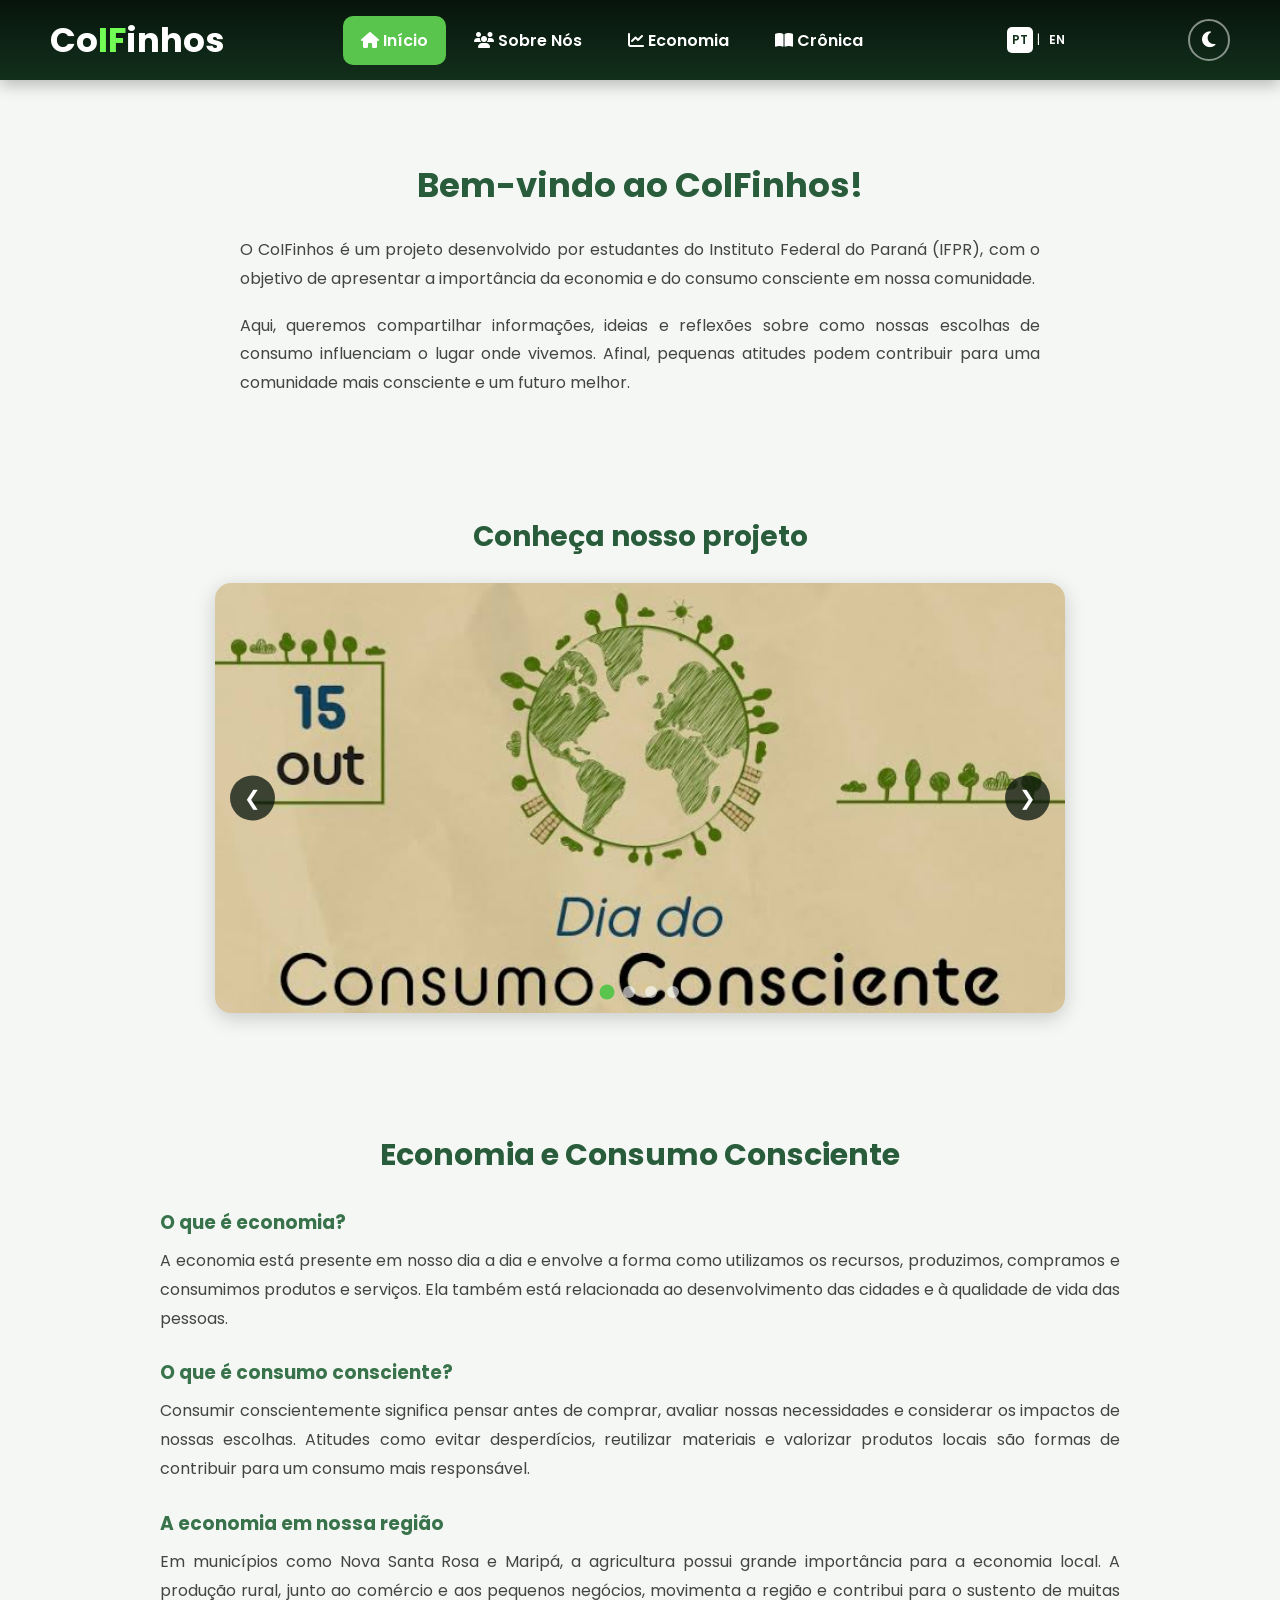
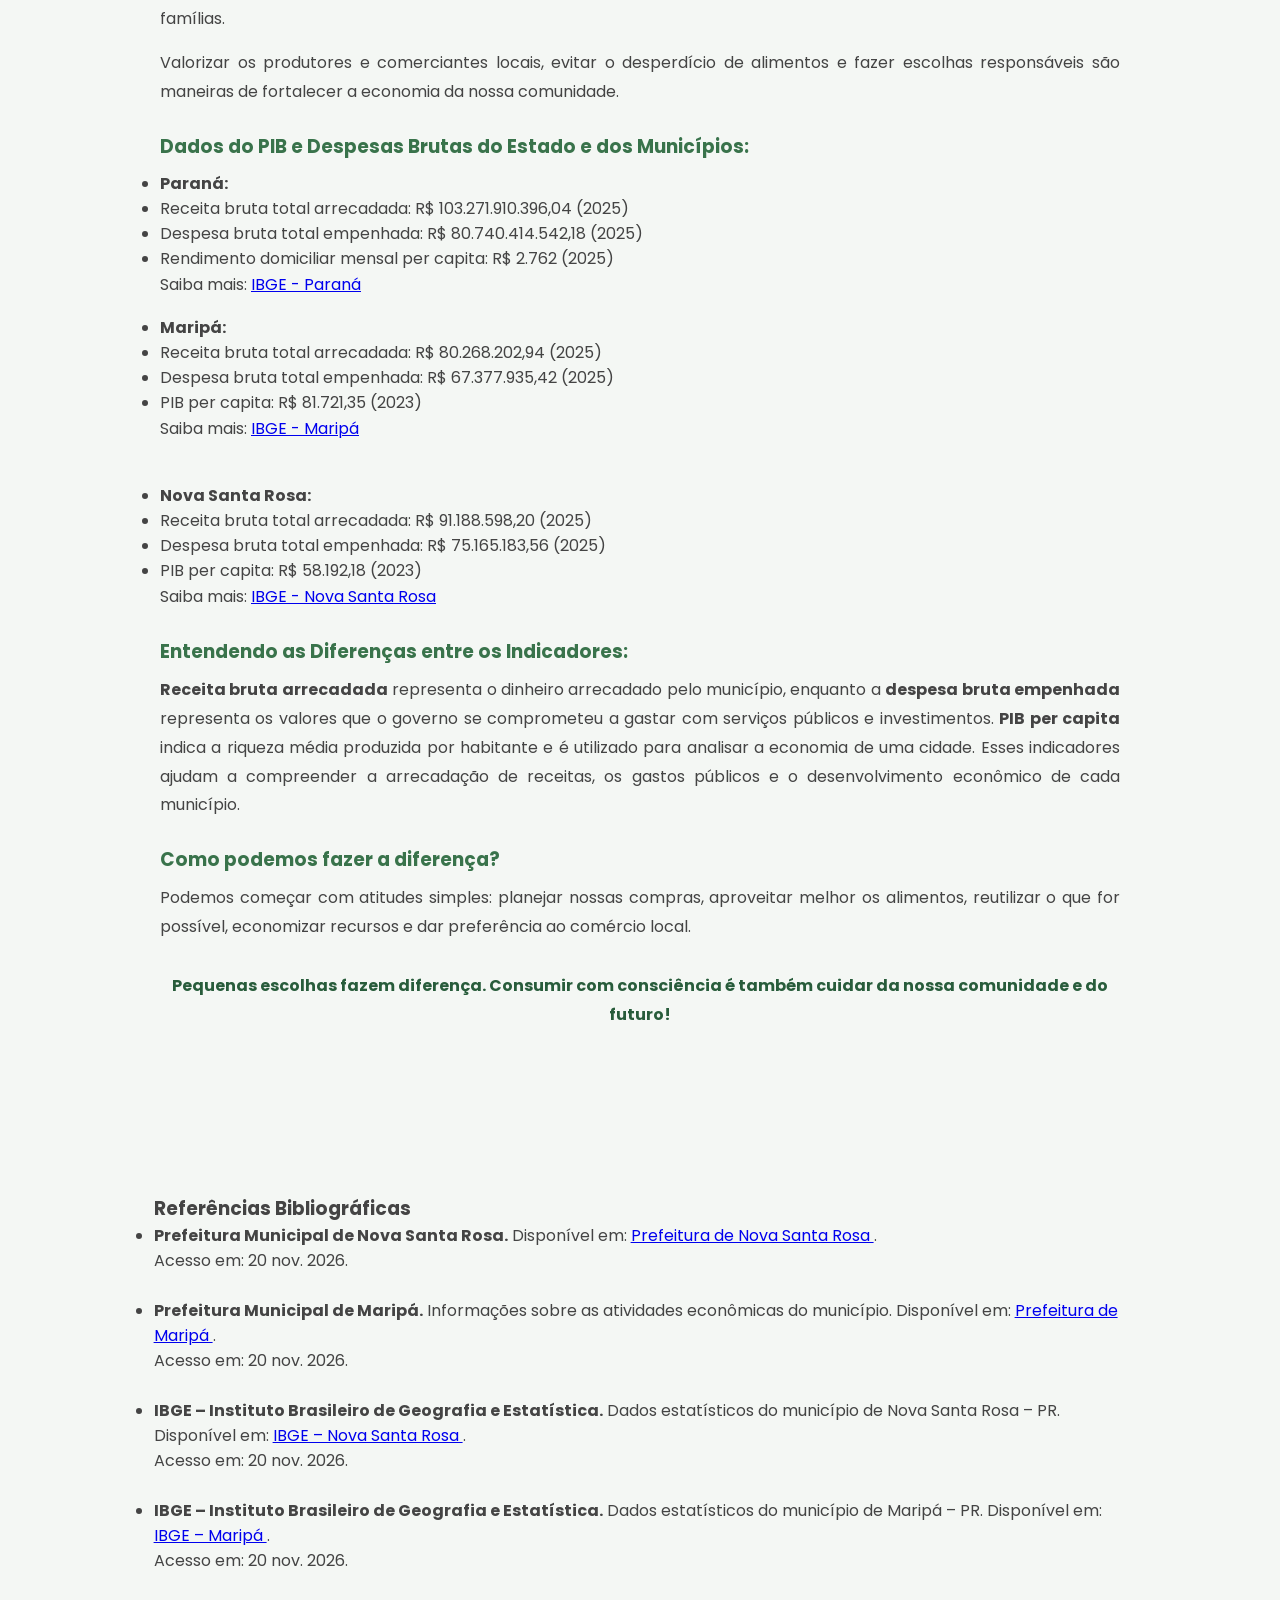
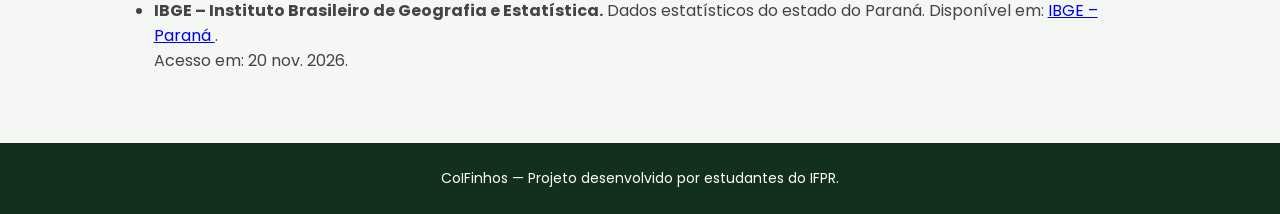
==== commit 564397e2: "Update index.html Camile (adicionei os dados municipais e estadual, junta mente com a bibliografia)." ====
--- a/index.html
+++ b/index.html
@@ -183,6 +183,51 @@
             maneiras de fortalecer a economia da nossa comunidade.
         </p>
 
+        <h3>Dados do PIB e Despesas Brutas do Estado e dos Municípios:</h3>
+
+<ul>
+    <li><strong>Paraná:</strong></li>
+    <li>Receita bruta total arrecadada: R$ 103.271.910.396,04 (2025)</li>
+    <li>Despesa bruta total empenhada: R$ 80.740.414.542,18 (2025)</li>
+    <li>Rendimento domiciliar mensal per capita: R$ 2.762 (2025)</li>
+</ul>
+
+<p>Saiba mais: <a href="https://www.ibge.gov.br/cidades-e-estados/pr/">IBGE - Paraná</a></p>
+
+<ul>
+    <li><strong>Maripá:</strong></li>
+    <li>Receita bruta total arrecadada: R$ 80.268.202,94 (2025)</li>
+    <li>Despesa bruta total empenhada: R$ 67.377.935,42 (2025)</li>
+    <li>PIB per capita: R$ 81.721,35 (2023)</li>
+</ul>
+
+<p>Saiba mais: <a href="https://www.ibge.gov.br/cidades-e-estados/pr/maripa.html">IBGE - Maripá</a></p>
+
+<br>
+
+<ul>
+    <li><strong>Nova Santa Rosa:</strong></li>
+    <li>Receita bruta total arrecadada: R$ 91.188.598,20 (2025)</li>
+    <li>Despesa bruta total empenhada: R$ 75.165.183,56 (2025)</li>
+    <li>PIB per capita: R$ 58.192,18 (2023)</li>
+</ul>
+
+<p>Saiba mais: <a href="https://www.ibge.gov.br/cidades-e-estados/pr/nova-santa-rosa.html">IBGE - Nova Santa Rosa</a></p>
+
+<h3>Entendendo as Diferenças entre os Indicadores:</h3>
+        
+<p>
+    <strong>Receita bruta arrecadada</strong> representa o dinheiro arrecadado pelo município,
+    enquanto a <strong>despesa bruta empenhada</strong> representa os valores que o governo
+    se comprometeu a gastar com serviços públicos e investimentos.
+
+    <strong>PIB per capita</strong> indica a riqueza média produzida por habitante
+    e é utilizado para analisar a economia de uma cidade.
+
+    Esses indicadores ajudam a compreender a arrecadação de receitas, os gastos públicos
+    e o desenvolvimento econômico de cada município.
+</p>
+
         <h3>Como podemos fazer a diferença?</h3>
 
         <p>
@@ -198,6 +243,73 @@
         </p>
 
     </section>
+    <section>
+        <h3>Referências Bibliográficas</h3>
+
+<ul>
+    <li>
+        <strong>Prefeitura Municipal de Nova Santa Rosa.</strong>
+        Disponível em:
+        <a href="https://novasantarosa.pr.gov.br/" target="_blank">
+            Prefeitura de Nova Santa Rosa
+        </a>.
+        <br>
+        Acesso em: 20 nov. 2026.
+    </li>
+
+    <br>
+
+    <li>
+        <strong>Prefeitura Municipal de Maripá.</strong>
+        Informações sobre as atividades econômicas do município.
+        Disponível em:
+        <a href="https://maripa.atende.net/" target="_blank">
+            Prefeitura de Maripá
+        </a>.
+        <br>
+        Acesso em: 20 nov. 2026.
+    </li>
+
+    <br>
+
+    <li>
+        <strong>IBGE – Instituto Brasileiro de Geografia e Estatística.</strong>
+        Dados estatísticos do município de Nova Santa Rosa – PR.
+        Disponível em:
+        <a href="https://www.ibge.gov.br/cidades-e-estados/pr/nova-santa-rosa.html" target="_blank">
+            IBGE – Nova Santa Rosa
+        </a>.
+        <br>
+        Acesso em: 20 nov. 2026.
+    </li>
+
+    <br>
+
+    <li>
+        <strong>IBGE – Instituto Brasileiro de Geografia e Estatística.</strong>
+        Dados estatísticos do município de Maripá – PR.
+        Disponível em:
+        <a href="https://www.ibge.gov.br/cidades-e-estados/pr/maripa.html" target="_blank">
+            IBGE – Maripá
+        </a>.
+        <br>
+        Acesso em: 20 nov. 2026.
+    </li>
+
+    <br>
+
+    <li>
+        <strong>IBGE – Instituto Brasileiro de Geografia e Estatística.</strong>
+        Dados estatísticos do estado do Paraná.
+        Disponível em:
+        <a href="https://www.ibge.gov.br/cidades-e-estados/pr/" target="_blank">
+            IBGE – Paraná
+        </a>.
+        <br>
+        Acesso em: 20 nov. 2026.
+    </li>
+</ul>
+    </section>
 
 </main>
 
--- a/style.css
+++ b/style.css
@@ -572,3 +572,92 @@
     color: #e0e9e1;
 }
 
+/* BOTÃO DE IDIOMA */
+
+.idioma {
+    display: flex;
+    flex-direction: row;
+    align-items: center;
+    gap: 4px;
+    margin-left: 8px;
+    color: white;
+    font-size: 12px;
+    white-space: nowrap;
+}
+
+.idioma a {
+    color: white;
+    text-decoration: none;
+    padding: 4px 5px;
+    border-radius: 5px;
+    font-size: 12px;
+    transition: 0.3s;
+}
+
+.idioma a:hover {
+    background: rgba(255, 255, 255, 0.2);
+}
+
+.idioma a.idioma-ativo {
+    background: white;
+    color: #12301b;
+}/* BOTÃO DE IDIOMA */
+
+.idioma {
+    display: flex;
+    flex-direction: row;
+    align-items: center;
+    gap: 4px;
+    margin-left: 8px;
+    color: white;
+    font-size: 12px;
+    white-space: nowrap;
+}
+
+.idioma a {
+    color: white;
+    text-decoration: none;
+    padding: 4px 5px;
+    border-radius: 5px;
+    font-size: 12px;
+    transition: 0.3s;
+}
+
+.idioma a:hover {
+    background: rgba(255, 255, 255, 0.2);
+}
+
+.idioma a.idioma-ativo {
+    background: white;
+    color: #12301b;
+}
+/* BOTÃO DE IDIOMA */
+
+.idioma {
+    display: flex;
+    flex-direction: row;
+    align-items: center;
+    gap: 4px;
+    margin-left: 8px;
+    color: white;
+    font-size: 12px;
+    white-space: nowrap;
+}
+
+.idioma a {
+    color: white;
+    text-decoration: none;
+    padding: 4px 5px;
+    border-radius: 5px;
+    font-size: 12px;
+    transition: 0.3s;
+}
+
+.idioma a:hover {
+    background: rgba(255, 255, 255, 0.2);
+}
+
+.idioma a.idioma-ativo {
+    background: white;
+    color: #12301b;
+}
